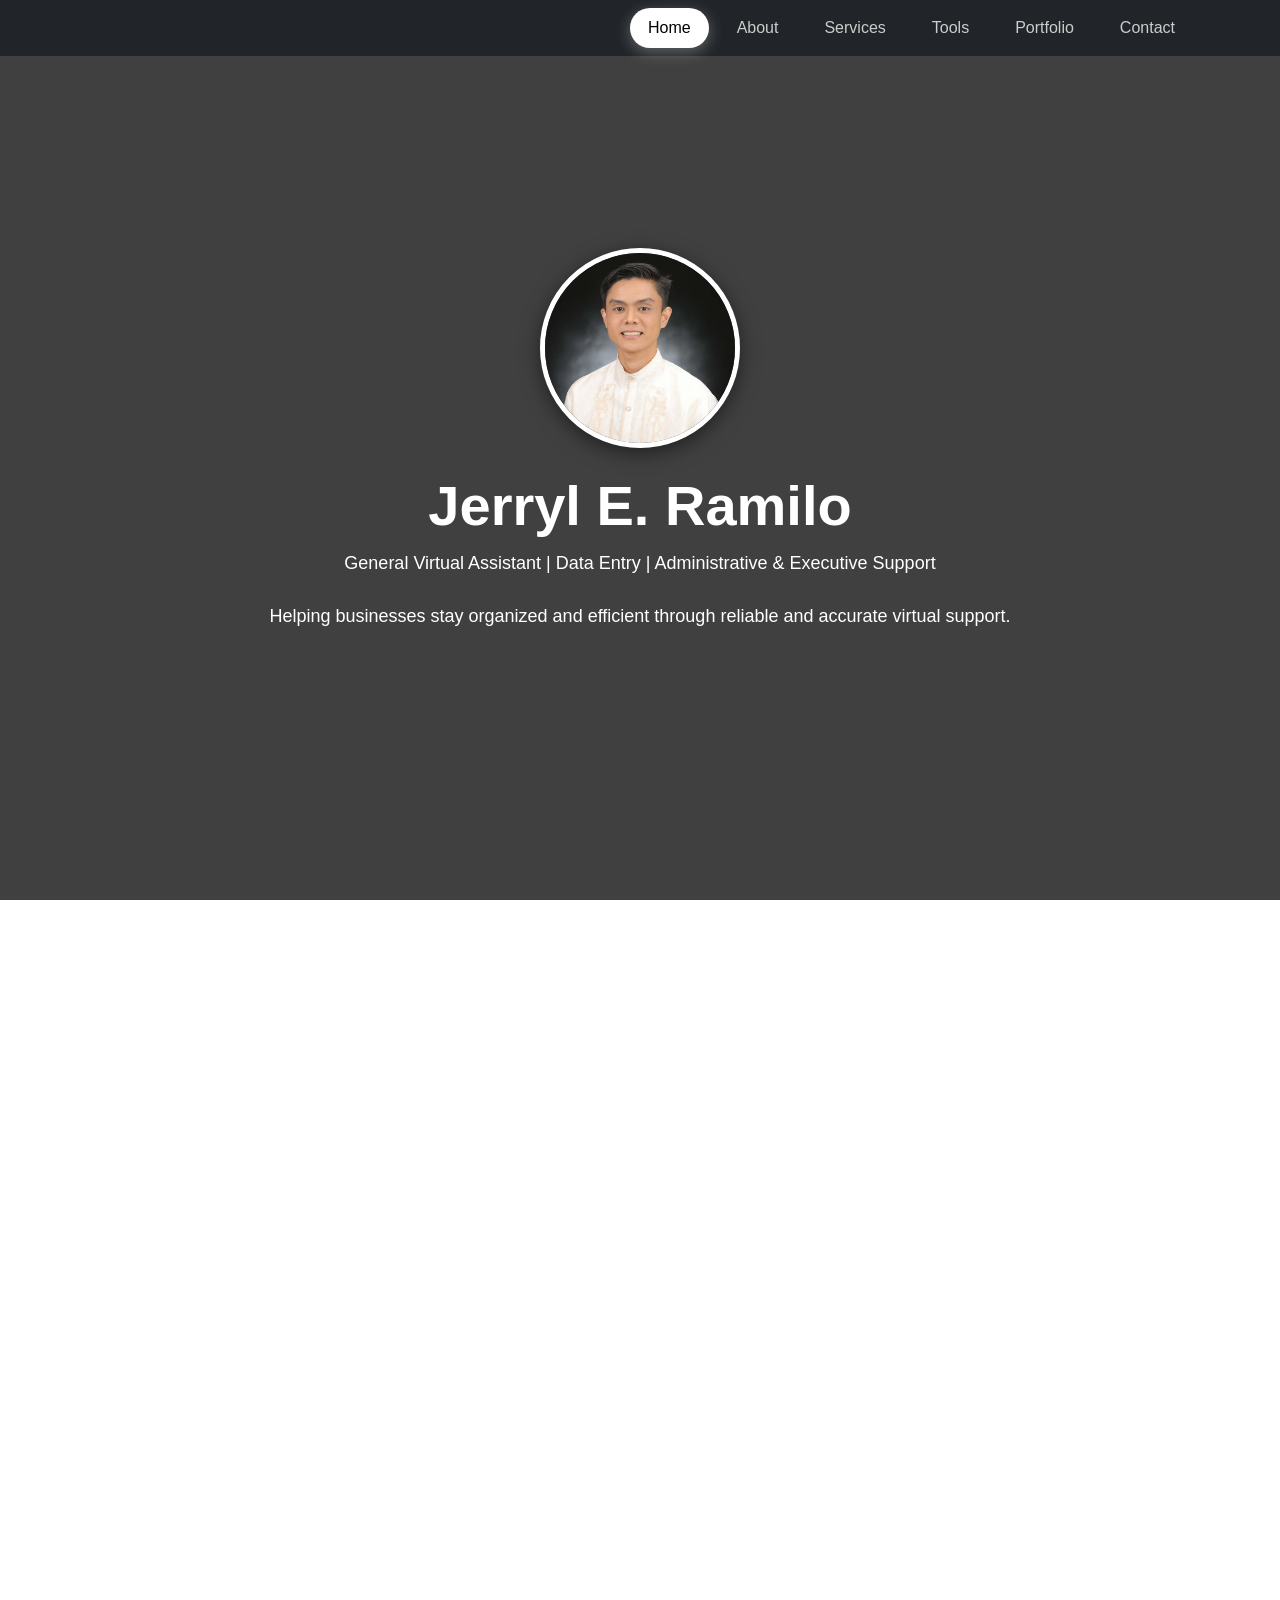
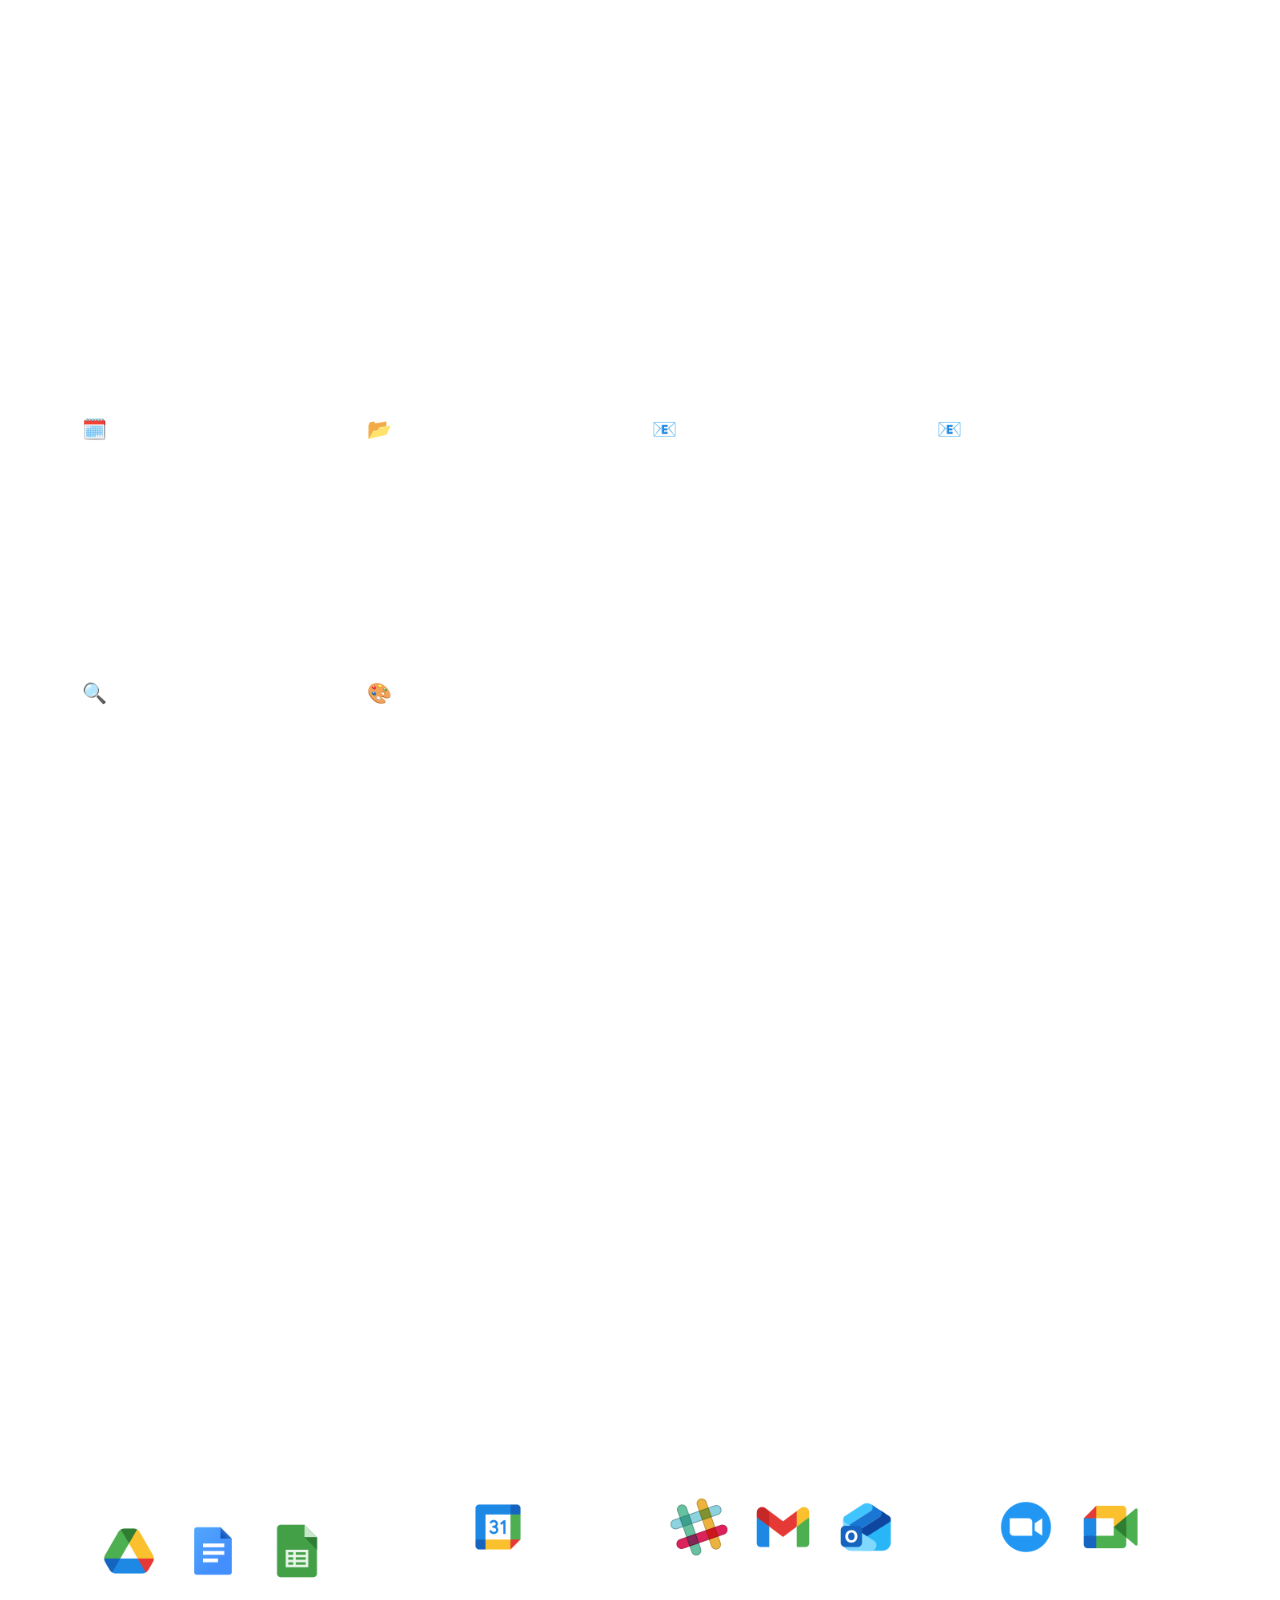
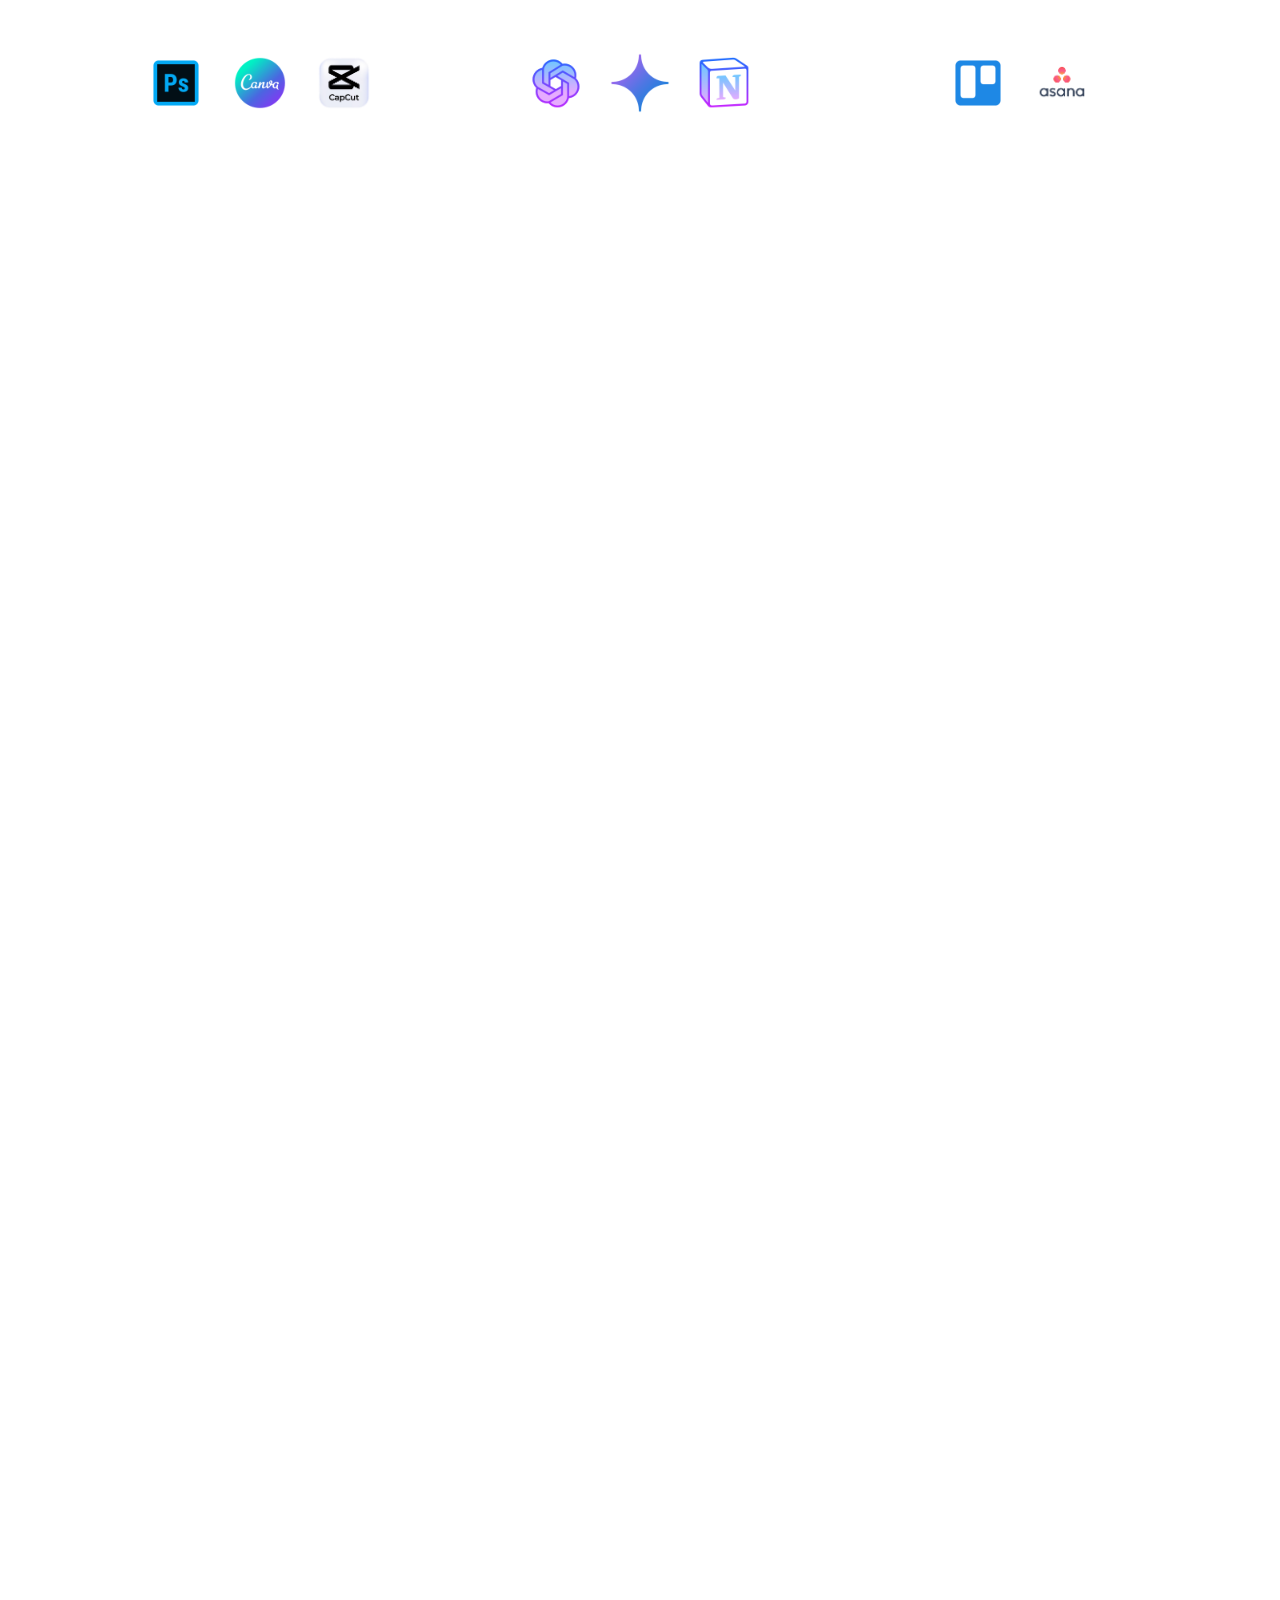
==== index.html @ dee77319 "Update index.html" ====
<!DOCTYPE html>
<html lang="en">
<head>
<meta charset="UTF-8">
<meta name="viewport" content="width=device-width, initial-scale=1.0">
<!-- Filename: index.html -->
<title>VAPortfolio</title>

<link href="https://cdn.jsdelivr.net/npm/bootstrap@5.3.2/dist/css/bootstrap.min.css" rel="stylesheet">
<link href="https://cdn.jsdelivr.net/npm/bootstrap-icons@1.11.1/font/bootstrap-icons.css" rel="stylesheet">
<link rel="icon" type="image/png" sizes="41x41" href="media/imagelogo1.png">
<link rel="icon" type="image/png" sizes="21x21" href="media/imagelogo1.png">
<link rel="stylesheet" href="stylesheet/css/style.css">

<style>

</style>
</head>

<body>

<!-- NAVBAR -->
<nav class="navbar navbar-expand-lg navbar-dark bg-dark fixed-top">
  <div class="container">
    <button class="navbar-toggler" type="button" data-bs-toggle="collapse" data-bs-target="#navbarNav">
      <span class="navbar-toggler-icon"></span>
    </button>

    <div class="collapse navbar-collapse" id="navbarNav">
<ul class="navbar-nav ms-auto">
<li class="nav-item"><a class="nav-link nav-link-custom" href="#home">Home</a></li>
<li class="nav-item"><a class="nav-link nav-link-custom" href="#about">About</a></li>
<li class="nav-item"><a class="nav-link nav-link-custom" href="#services">Services</a></li>
<li class="nav-item"><a class="nav-link nav-link-custom" href="#tools">Tools</a></li>
<li class="nav-item"><a class="nav-link nav-link-custom" href="#portfolio">Portfolio</a></li>
<li class="nav-item"><a class="nav-link nav-link-custom" href="#contact">Contact</a></li>
</ul>
    </div>
  </div>
</nav>

<!-- HOME -->
<section id="home" class="parallax home">
<div class="container">
<img src="media/profileimage.jpg" class="profile-img mb-4 reveal">
<h1 class="display-4 fw-bold reveal">Jerryl E. Ramilo</h1>
<p class="lead reveal"><strong>General Virtual Assistant | Data Entry | Administrative & Executive Support</strong></p>
<p class="mt-3 reveal">Helping businesses stay organized and efficient through reliable and accurate virtual support.</p>
</div>
</section>

<!-- ABOUT -->
<section id="about" class="parallax about">
<div class="container">
<h2 class="mb-5 reveal"><strong>About Me</strong></h2>
<p class="reveal">I am a detail-oriented and reliable Virtual Assistant with a strong background in data management and administrative support. As a BSIT graduate, I bring structured thinking, technical proficiency, and accuracy into every task I handle.</p>
<p class="reveal">I specialize in data entry, online research, email handling, spreadsheet organization, and document management. My goal is to help businesses stay organized, efficient, and focused on growth by providing dependable virtual support.</p>
<p class="reveal">I value clear communication, accuracy, and consistency — ensuring tasks are completed correctly and on time.</p>
</div>
</section>

<!-- SERVICES -->
<section id="services" class="parallax services">
<div class="container">
<h2 class="mb-5 reveal"><strong>Services</strong></h2>

<div class="row text-start">
<div class="col-md-3 mb-4 reveal-left">
<h5>&#128467;&#65039; Calendar Management</h5>
<ul>
<li>Meeting scheduling and coordination</li>
<li>Conflict checking and time optimization</li>
<li>Sending calendar invites and reminders</li>
<li>Appointment tracking and follow-ups</li>
</ul>
</div>

<div class="col-md-3 mb-4 reveal-right">
<h5>&#128194; Admin Support</h5>
<ul>
<li>File organization</li>
<li>Calendar management</li>
<li>Document formatting</li>
<li>Task coordination</li>
</ul>
</div>

<div class="col-md-3 mb-4 reveal-left">
<h5>&#128231; Email Management</h5>
<ul>
<li>Accurate data encoding</li>
<li>Spreadsheet organization</li>
<li>Data cleaning & formatting</li>
<li>Database updating</li>
</ul>
</div>

<div class="col-md-3 mb-4 reveal-right">
<h5>&#128231; Email Management</h5>
<ul>
<li>Inbox organization</li>
<li>Email categorization</li>
<li>Response drafting</li>
<li>Follow-up tracking</li>
</ul>
</div>

<div class="col-md-3 mb-4 reveal-left">
<h5>&#128269; Online Research</h5>
<ul>
<li>Lead generation</li>
<li>Company research</li>
<li>Contact info compilation</li>
<li>Market research</li>
</ul>
</div>

<!-- Basic Graphic & Content Support -->
<div class="col-md-3 mb-4 reveal-left">
<h5>&#127912;&#65039; Basic Graphic & Content Support</h5>
<ul>
<li>Simple social media graphic creation</li>
<li>Basic image editing and resizing</li>
<li>Content formatting for posts and presentations</li>
<li>Organizing visual assets and templates</li>
</ul>
</div>

</div>
</div>
</section>

<!-- TOOLS I USE -->
<section id="tools" class="parallax tools">
<div class="container">
<h2 class="mb-5 reveal"><strong>Tools I Use</strong></h2>

<div class="row text-center">

<!-- Productivity -->
<div class="col-md-3 mb-4 reveal">
<h5 class="mb-4">Productivity & File Management</h5>

<div class="d-flex justify-content-center gap-4 flex-wrap tool-icons">

<img src="media/icon/google-drive.png" alt="Google Drive">
<img src="media/icon/google-docs.png" alt="Google Docs">
<img src="media/icon/google-sheets.png" alt="Google Sheets">

</div>
</div>

<!-- Calendar -->
<div class="col-md-3 mb-4 reveal">
<h5 class="mb-4">Calendar & Scheduling</h5>

<div class="d-flex justify-content-center gap-4 flex-wrap tool-icons">

<img src="media/icon/google-calendar.png" alt="Google Calendar">

</div>
</div>

<!-- Communication -->
<div class="col-md-3 mb-4 reveal">
<h5 class="mb-4">Communication & Email</h5>

<div class="d-flex justify-content-center gap-4 flex-wrap tool-icons">

<img src="media/icon/slack.png" alt="Slack">
<img src="media/icon/gmail.png" alt="Gmail">
<img src="media/icon/microsoft-outlook.png" alt="Microsoft Outlook">

</div>
</div>

<!-- Meetings -->
<div class="col-md-3 mb-4 reveal">
<h5 class="mb-4">Meetings & Collaboration</h5>

<div class="d-flex justify-content-center gap-4 flex-wrap tool-icons">

<img src="media/icon/zoom.png" alt="Zoom">
<img src="media/icon/google-meet.png" alt="Google Meet">

</div>
</div>

<!-- Design -->
<div class="col-md-4 mb-4 reveal">
<h5 class="mb-4">Design & Content</h5>

<div class="d-flex justify-content-center gap-4 flex-wrap tool-icons">

<img src="media/icon/photoshop.png" alt="Photoshop">
<img src="media/icon/canva.png" alt="Canva">
<img src="media/icon/capcut.png" alt="CapCut">

</div>
</div>

<!-- AI & Workspace -->
<div class="col-md-4 mb-4 reveal">
<h5 class="mb-4">AI & Workspace Tools</h5>

<div class="d-flex justify-content-center gap-4 flex-wrap tool-icons">

<img src="media/icon/chatgpt.png" alt="ChatGPT">
<img src="media/icon/gemini.png" alt="Google Gemini">
<img src="media/icon/notion.png" alt="Notion">

</div>
</div>

<!-- Project Management -->
<div class="col-md-4 mb-4 reveal">
<h5 class="mb-4">Project Management</h5>

<div class="d-flex justify-content-center gap-4 flex-wrap tool-icons">

<img src="media/icon/trello.png" alt="Trello">
<img src="media/icon/asana.png" alt="Asana">

</div>
</div>

</div>
</div>
</section>

<!-- PORTFOLIO -->
<section id="portfolio" class="parallax portfolio">
<div class="container">
<h2 class="mb-5 reveal"><strong>Work Samples</strong></h2>
<div class="row text-start">
<!-- Calendar Management -->
<div class="col-md-4 mb-4 reveal">
  <div class="card bg-dark text-white h-100 shadow">
    <img src="media/calendar-preview1.jpg" class="card-img-top" alt="Calendar Management Preview">
    <div class="card-body">
      <h5 class="card-title">Calendar Management</h5>
      <p class="card-text">
        📌Organized executive calendar scheduling, meeting coordination, and reminder tracking system.
      </p>
      <!-- Calendar Management Modal Button -->
      <button class="btn btn-light btn-sm me-2"
          onclick="loadModalContent('calendarModal', 'calendar-management-modal.html')"
          data-bs-toggle="modal"
          data-bs-target="#calendarModal">
          View Case Project
      </button>
      <a href="https://drive.google.com/drive/folders/1F_HFgBHrQd8PGcSn6zjEpxymA58NAqMz?usp=drive_link" target="_blank" class="btn btn-outline-light btn-sm">
        View Full File
      </a>
    </div>
  </div>
</div>

<!-- Data Entry & Spreadsheet Automation -->
<div class="col-md-4 mb-4 reveal">
  <div class="card bg-dark text-white h-100 shadow">
    <img src="media/data-entry-preview1.jpg" class="card-img-top" alt="Data Entry Preview">
    <div class="card-body">
      <h5 class="card-title">Data Entry & Spreadsheet Automation</h5>
      <p class="card-text">
        📌High-accuracy data encoding with automated formulas, reports, and spreadsheet optimization.
      </p>
      <!-- Data Entry Modal -->
      <button class="btn btn-light btn-sm me-2" onclick="loadModalContent('dataEntryModal', 'data-entry-modal.html')"
            data-bs-toggle="modal" 
            data-bs-target="#dataEntryModal">
            View Case Project
      </button>
      <a href="https://drive.google.com/drive/folders/1sSd8o2M7QebPA0BhhdN6pd9A-r7mRE6d?usp=drive_link" target="_blank" class="btn btn-outline-light btn-sm">
        View Full File
      </a>
    </div>
  </div>
</div>

<!-- Email Inbox Organization -->
<div class="col-md-4 mb-4 reveal">
  <div class="card bg-dark text-white h-100 shadow">
    <img src="media/email-preview1.jpg" class="card-img-top" alt="Email Organization Preview">
    <div class="card-body">
      <h5 class="card-title">Email Inbox Organization</h5>
      <p class="card-text">
        📌Implemented Inbox Zero strategy using labels, filters, and automation rules.
      </p>
      <!-- EMAIL MANAGEMENT BUTTON -->
      <button class="btn btn-light btn-sm me-2"
          onclick="loadModalContent('emailManagementModal', 'email-management-modal.html')"
          data-bs-toggle="modal"
          data-bs-target="#emailManagementModal">
          View Case Project
      </button>
      <a href="https://drive.google.com/drive/folders/1GZowKaGgxsrYQG5X0-O_eE0sUjR-qHFL?usp=drive_link" target="_blank" class="btn btn-outline-light btn-sm">
        View Full File
      </a>
    </div>
  </div>
</div>

<!-- File Structuring & Naming -->
<div class="col-md-4 mb-4 reveal">
  <div class="card bg-dark text-white h-100 shadow">
    <img src="media/file-structure-preview1.jpg" class="card-img-top" alt="File Structuring Preview">
    <div class="card-body">
      <h5 class="card-title">File Structuring & Naming</h5>
      <p class="card-text">
        📌Designed standardized folder hierarchy and professional file naming conventions.
      </p>
      <!-- File Management Modal -->
      <button class="btn btn-light btn-sm me-2" onclick="loadModalContent('fileManagementModal', 'file-document-management-modal.html')"
            data-bs-toggle="modal" 
            data-bs-target="#fileManagementModal">
            View Case Project
      </button>
      <a href="https://drive.google.com/drive/folders/1zAGz0X3CvXUlDnx7cakOMRy44LSLmOdz?usp=drive_link" target="_blank" class="btn btn-outline-light btn-sm">
        View Full File
      </a>
    </div>
  </div>
</div>

<!-- Online Research & Data Collection -->
<div class="col-md-4 mb-4 reveal">
  <div class="card bg-dark text-white h-100 shadow">
    <img src="media/research-preview1.jpg" class="card-img-top" alt="Research Preview">
    <div class="card-body">
      <h5 class="card-title">Online Research & Data Collection</h5>
      <p class="card-text">
        📌Conducted structured market research and compiled organized data reports.
      </p>
      <!-- Online Research & Data Collection Modal -->
      <button class="btn btn-light btn-sm me-2"
              onclick="loadModalContent('onlineResearchModal', 'online-research-modal.html')"
              data-bs-toggle="modal"
              data-bs-target="#onlineResearchModal">
              View Case Project
      </button>
      <a href="https://drive.google.com/drive/folders/1t-Cc4O1l9Vlb3kPVwvLF55Owq5VsilJG?usp=drive_link" target="_blank" class="btn btn-outline-light btn-sm">
        View Full File
      </a>
    </div>
  </div>
</div>

<!-- Basic Graphic & Content Support Card -->
<div class="col-md-4 mb-4 reveal">
  <div class="card bg-dark text-white h-100 shadow">
    <img src="media/content-support-preview1.jpg" class="card-img-top" alt="Graphic Content Support Preview">
    <div class="card-body">
      <h5 class="card-title">Basic Graphic & Content Support</h5>
      <p class="card-text">
        📌Creation of simple visual materials and formatted content for social media, presentations, and online publishing.
      </p>
      <!-- Graphic Content Modal Button -->
      <button class="btn btn-light btn-sm me-2"
          onclick="loadModalContent('graphicContentModal', 'graphic-content-modal.html')"
          data-bs-toggle="modal"
          data-bs-target="#graphicContentModal">
          View Case Project
      </button>
      <a href="https://drive.google.com/drive/folders/1i4KEQgZjna1XS9UhimsAyQoYifOnSlRJ?usp=drive_link" target="_blank" class="btn btn-outline-light btn-sm">
        View Full File
      </a>
    </div>
  </div>
</div>

</div>
</div>
</section>

<!-- CONTACT -->
<section id="contact" class="parallax contact">
<div class="container text-center">
<h2 class="mb-5 reveal"><strong>Connect With Me</strong></h2>
<div class="d-flex justify-content-center gap-4 flex-wrap social-icons reveal">

<a href="https://mail.google.com/mail/?view=cm&to=ramilo.jerryl.official11@gmail.com" target="_blank">
<i class="bi bi-envelope-fill" style="color: #D44638;"></i>
</a>

<a href="https://facebook.com/jerryl.ramilo11" target="_blank">
<i class="bi bi-facebook"></i>
</a>

<a href="https://www.instagram.com/dongskie_dong11/" target="_blank">
<i class="bi bi-instagram"></i>
</a>

<a href="https://www.linkedin.com/in/jerryl-ramilo-354395302" target="_blank">
<i class="bi bi-linkedin"></i>
</a>

<a href="viber://chat?number=%2B639942541053" target="_blank">
<i class="bi bi-phone-fill"></i>
</a>

<a href="https://wa.me/639942541053" target="_blank">
<i class="bi bi-whatsapp"></i>
</a>

</div>
</div>
</section>

<!-- CALENDAR MANAGEMENT MODAL -->
<div class="modal fade" id="calendarModal" tabindex="-1"
     data-bs-backdrop="static" data-bs-keyboard="false">
  <div class="modal-dialog modal-xl modal-dialog-centered modal-dialog-scrollable">
    <div class="modal-content bg-dark text-white">
      <div class="modal-header border-secondary">
        <h4 class="modal-title">Calendar Management & Scheduling System</h4>
        <button type="button"
                class="btn-close btn-close-white"
                data-bs-dismiss="modal">
        </button>
      </div>
      <div class="modal-body">
        Loading content...
      </div>
    </div>
  </div>
</div>

<!-- DATA ENTRY MODAL -->
<div class="modal fade" id="dataEntryModal" tabindex="-1" 
     data-bs-backdrop="static" data-bs-keyboard="false">
  <div class="modal-dialog modal-xl modal-dialog-centered modal-dialog-scrollable">
    <div class="modal-content bg-dark text-white">
      <div class="modal-header border-secondary">
        <h4 class="modal-title">UPS Charging Logsheet & Monitoring Project</h4>
        <button type="button" class="btn-close btn-close-white" data-bs-dismiss="modal"></button>
      </div>
      <div class="modal-body" id="dataEntryContent">
        Loading content...
      </div>
    </div>
  </div>
</div>

<!-- EMAIL MANAGEMENT MODAL -->
<div class="modal fade" id="emailManagementModal" tabindex="-1"
     data-bs-backdrop="static" data-bs-keyboard="false">
  <div class="modal-dialog modal-xl modal-dialog-centered modal-dialog-scrollable">
    <div class="modal-content bg-dark text-white">
      <div class="modal-header border-secondary">
        <h4 class="modal-title">Email Management & Tracking System</h4>
        <button type="button"
                class="btn-close btn-close-white"
                data-bs-dismiss="modal"></button>
      </div>
      <div class="modal-body" id="emailManagementContent">
        Loading content...
      </div>
    </div>
  </div>
</div>

<!-- FILE MANAGEMENT MODAL -->
<div class="modal fade" id="fileManagementModal" tabindex="-1" 
     data-bs-backdrop="static" data-bs-keyboard="false">
  <div class="modal-dialog modal-xl modal-dialog-centered modal-dialog-scrollable">
    <div class="modal-content bg-dark text-white">
      <div class="modal-header border-secondary">
        <h4 class="modal-title">File & Document Management System</h4>
        <button type="button" class="btn-close btn-close-white" data-bs-dismiss="modal"></button>
      </div>
      <div class="modal-body" id="fileManagementContent">
        Loading content...
      </div>
    </div>
  </div>
</div>

<!-- ONLINE RESEARCH MODAL -->
<div class="modal fade" id="onlineResearchModal" tabindex="-1"
     data-bs-backdrop="static" data-bs-keyboard="false">
  <div class="modal-dialog modal-xl modal-dialog-centered modal-dialog-scrollable">
    <div class="modal-content bg-dark text-white">
      <div class="modal-header border-secondary">
        <h4 class="modal-title">Online Research & Lead Generation Project</h4>
        <button type="button" class="btn-close btn-close-white" data-bs-dismiss="modal"></button>
      </div>
      <div class="modal-body" id="onlineResearchContent">
        Loading content...
      </div>
    </div>
  </div>
</div>

<!-- GRAPHIC CONTENT MODAL -->
<div class="modal fade" id="graphicContentModal" tabindex="-1"
     data-bs-backdrop="static" data-bs-keyboard="false">
  <div class="modal-dialog modal-xl modal-dialog-centered modal-dialog-scrollable">
    <div class="modal-content bg-dark text-white">
      <div class="modal-header border-secondary">
        <h4 class="modal-title">Basic Graphic & Content Support</h4>
        <button type="button"
                class="btn-close btn-close-white"
                data-bs-dismiss="modal"></button>
      </div>
      <div class="modal-body" id="graphicContentContent">
        Loading content...
      </div>
    </div>
  </div>
</div>

<script src="https://cdn.jsdelivr.net/npm/bootstrap@5.3.2/dist/js/bootstrap.bundle.min.js"></script>
<script src="stylesheet/js/script.js"></script>
</body>
</html>
---- stylesheet/css/style.css ----
* {
    margin: 0;
    padding: 0;
    box-sizing: border-box;
    font-family: Arial, Helvetica, sans-serif;
}

/* Blur effect when modal is shown */
.modal-backdrop-blur {
    position: fixed;
    top: 0;
    left: 0;
    width: 100%;
    height: 100%;
    backdrop-filter: blur(4px);
    background-color: rgba(0, 0, 0, 0.5); /* semi-transparent dark overlay */
   
    z-index: 1040; /* behind modal (Bootstrap modal is 1050+) */
}

/* Blur the content behind the modal */
.modal-open-blur .parallax,
.modal-open-blur .container {
    filter: blur(4px);
    transition: filter 0.3s ease;
}

body {
    scroll-behavior: smooth;
}

/* Form fix */
form {
    text-align: left;
}

.social-icons i{
display: inline-block;
}

.bi-instagram{
color:#E4405F !important;
}

/* ===== NAV ACTIVE INDICATOR ===== */

.navbar {
    transition: all 0.3s ease;
}

.nav-link-custom {
    position: relative;
    padding: 8px 18px !important;
    margin: 0 5px;
    border-radius: 50px;
    transition: all 0.4s ease;
}

/* Default state */
.nav-link-custom {
    color: #ccc !important;
}

/* Hover */
.nav-link-custom:hover {
    color: #fff !important;
}

/* Active pill style */
.nav-link-custom.active {
    background: #ffffff;
    color: #000 !important;
    border-radius: 50px;
    box-shadow: 0 4px 15px rgba(255,255,255,0.3);
}

/* ================= PARALLAX ================= */

.parallax p {
    font-size: 18px;
    line-height: 1.8;
    max-width: 850px;
    margin: 0 auto 20px;
}

.parallax {
    min-height: 100vh;
    background-attachment: fixed;
    background-position: center;
    background-repeat: no-repeat;
    background-size: cover;
    display: flex;
    align-items: center;
    justify-content: center;
    text-align: center;
    color: white;
    padding: 100px 20px;
}

@media (max-width: 768px) {
    .parallax {
        background-attachment: scroll;
    }
}

/* ================= SCROLL ANIMATION ================= */

.reveal {
    opacity: 0;
    transform: translateY(60px);
    transition: all 1.1s cubic-bezier(0.16, 1, 0.3, 1);
}

.reveal-left {
    opacity: 0;
    transform: translateX(-60px);
    transition: all 1.1s cubic-bezier(0.16, 1, 0.3, 1);
}

.reveal-right {
    opacity: 0;
    transform: translateX(60px);
    transition: all 1.1s cubic-bezier(0.16, 1, 0.3, 1);
}

.reveal.active,
.reveal-left.active,
.reveal-right.active {
    opacity: 1;
    transform: translate(0,0);
}

/* ================= BACKGROUNDS ================= */

.home {
    background-image: linear-gradient(rgba(0,0,0,0.75), rgba(0,0,0,0.75)),
    url("https://images.unsplash.com/photo-1492724441997-5dc865305da7");
}

.about {
    background-image: linear-gradient(rgba(0,0,0,0.75), rgba(0,0,0,0.75)),
    url("https://images.unsplash.com/photo-1519389950473-47ba0277781c");
}

.services {
    background-image: linear-gradient(rgba(0,0,0,0.75), rgba(0,0,0,0.75)),
    url("https://images.unsplash.com/photo-1504384308090-c894fdcc538d");
}

.portfolio {
    background-image: linear-gradient(rgba(0,0,0,0.75), rgba(0,0,0,0.75)),
    url("https://images.unsplash.com/photo-1498050108023-c5249f4df085");
}

.contact {
    background-image: linear-gradient(rgba(0,0,0,0.75), rgba(0,0,0,0.75)),
    url("https://images.unsplash.com/photo-1521791136064-7986c2920216");
}

.tools {
    background-image: linear-gradient(rgba(0,0,0,0.75), rgba(0,0,0,0.75)),
    url("https://images.unsplash.com/photo-1519389950473-47ba0277781c");
}

/* TOOLS ICONS */
.tool-icons img{
width:60px;
height:60px;
object-fit:contain;
transition:0.3s;
cursor:pointer;
}

.tool-icons img:hover{
transform:scale(1.2);
}

/* ================= PROFILE IMAGE ================= */

.profile-img {
    width: 200px;
    height: 200px;
    object-fit: cover;
    object-position: center 10%;
    border-radius: 50%;
    border: 5px solid white;
    box-shadow: 0 5px 20px rgba(0,0,0,0.5);
}

/* ================= SOCIAL ICONS ================= */

.social-icons a {
    font-size: 48px;
    transition: 0.3s ease;
}

.social-icons a:hover {
    transform: scale(1.2);
}

.bi-facebook { color: #1877F2; }
.bi-twitter { color: #1DA1F2; }
.bi-linkedin { color: #0A66C2; }
.bi-whatsapp { color: #25D366; }
.bi-telegram { color: #0088cc; }

.bi-instagram {
    background: radial-gradient(circle at 30% 107%, 
        #fdf497 0%, #fdf497 5%, 
        #fd5949 45%, #d6249f 60%, 
        #285AEB 90%);
    -webkit-background-clip: text;
    -webkit-text-fill-color: transparent;
}
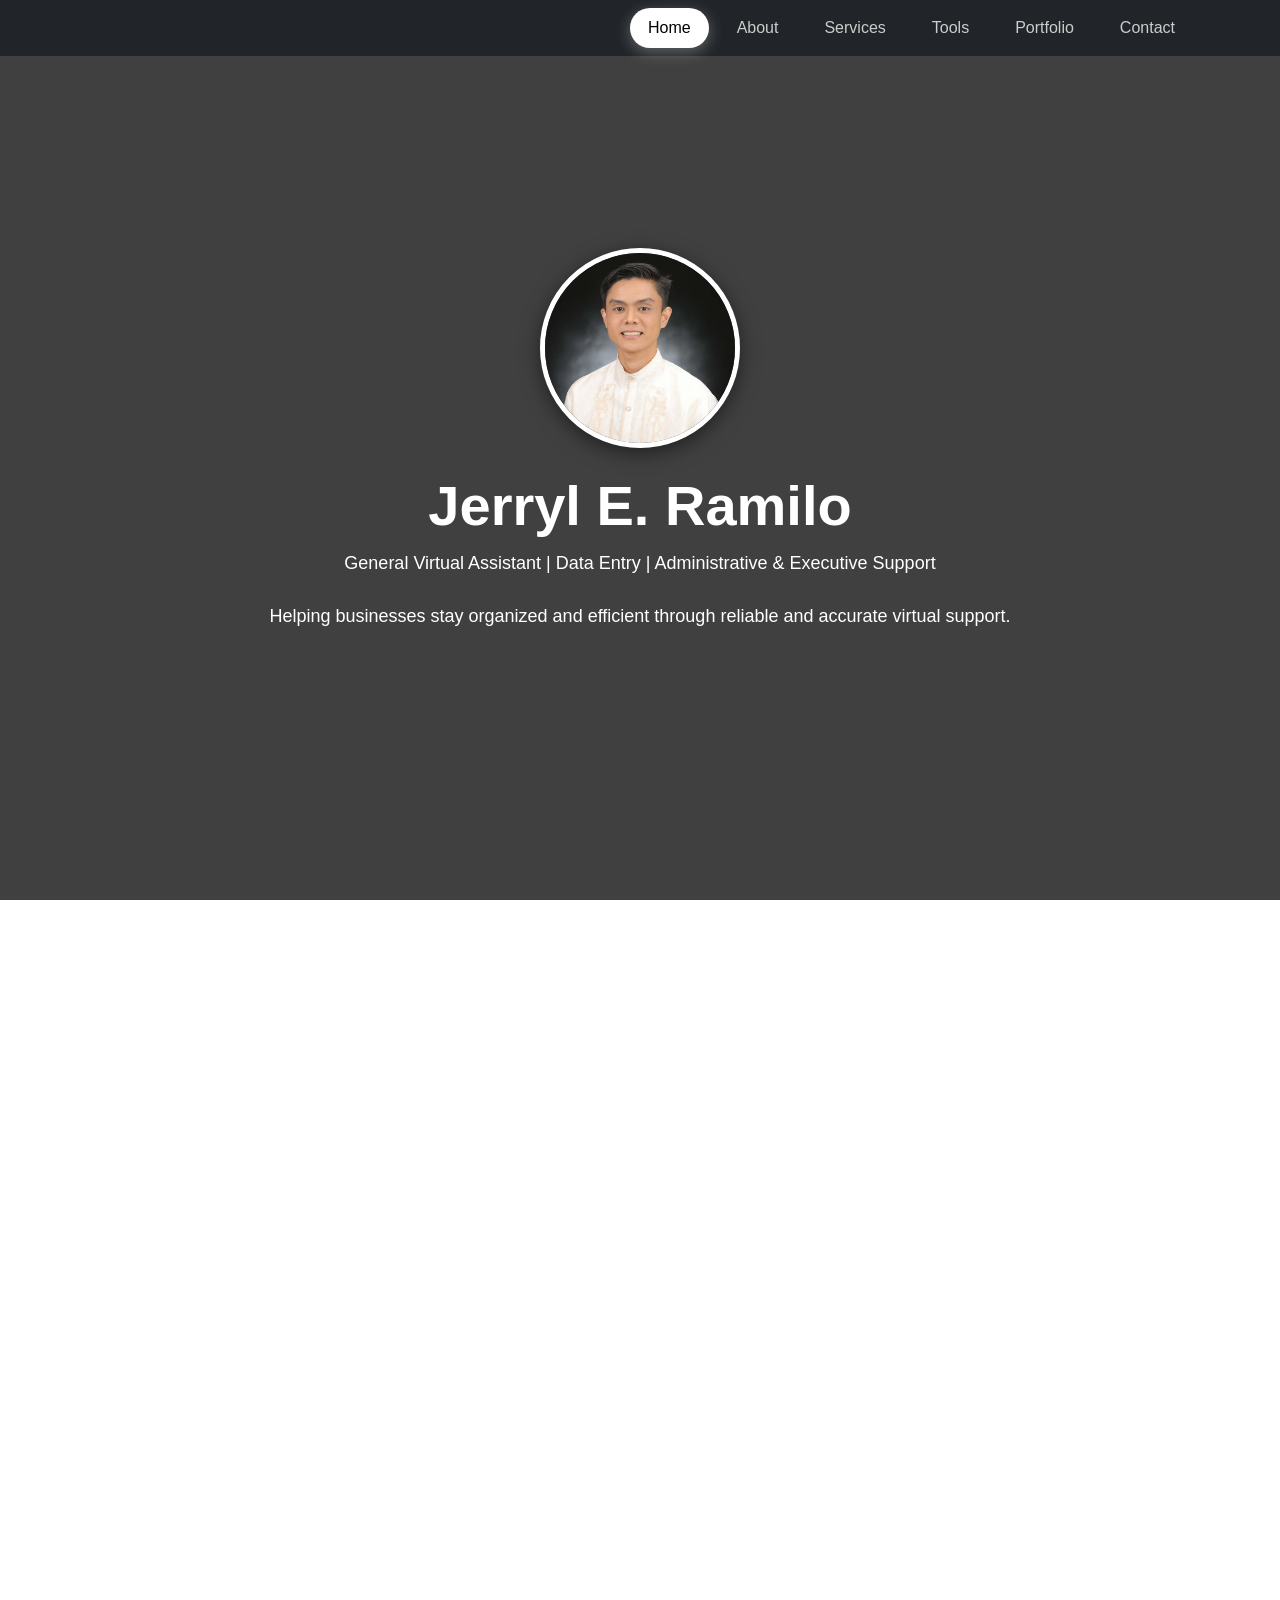
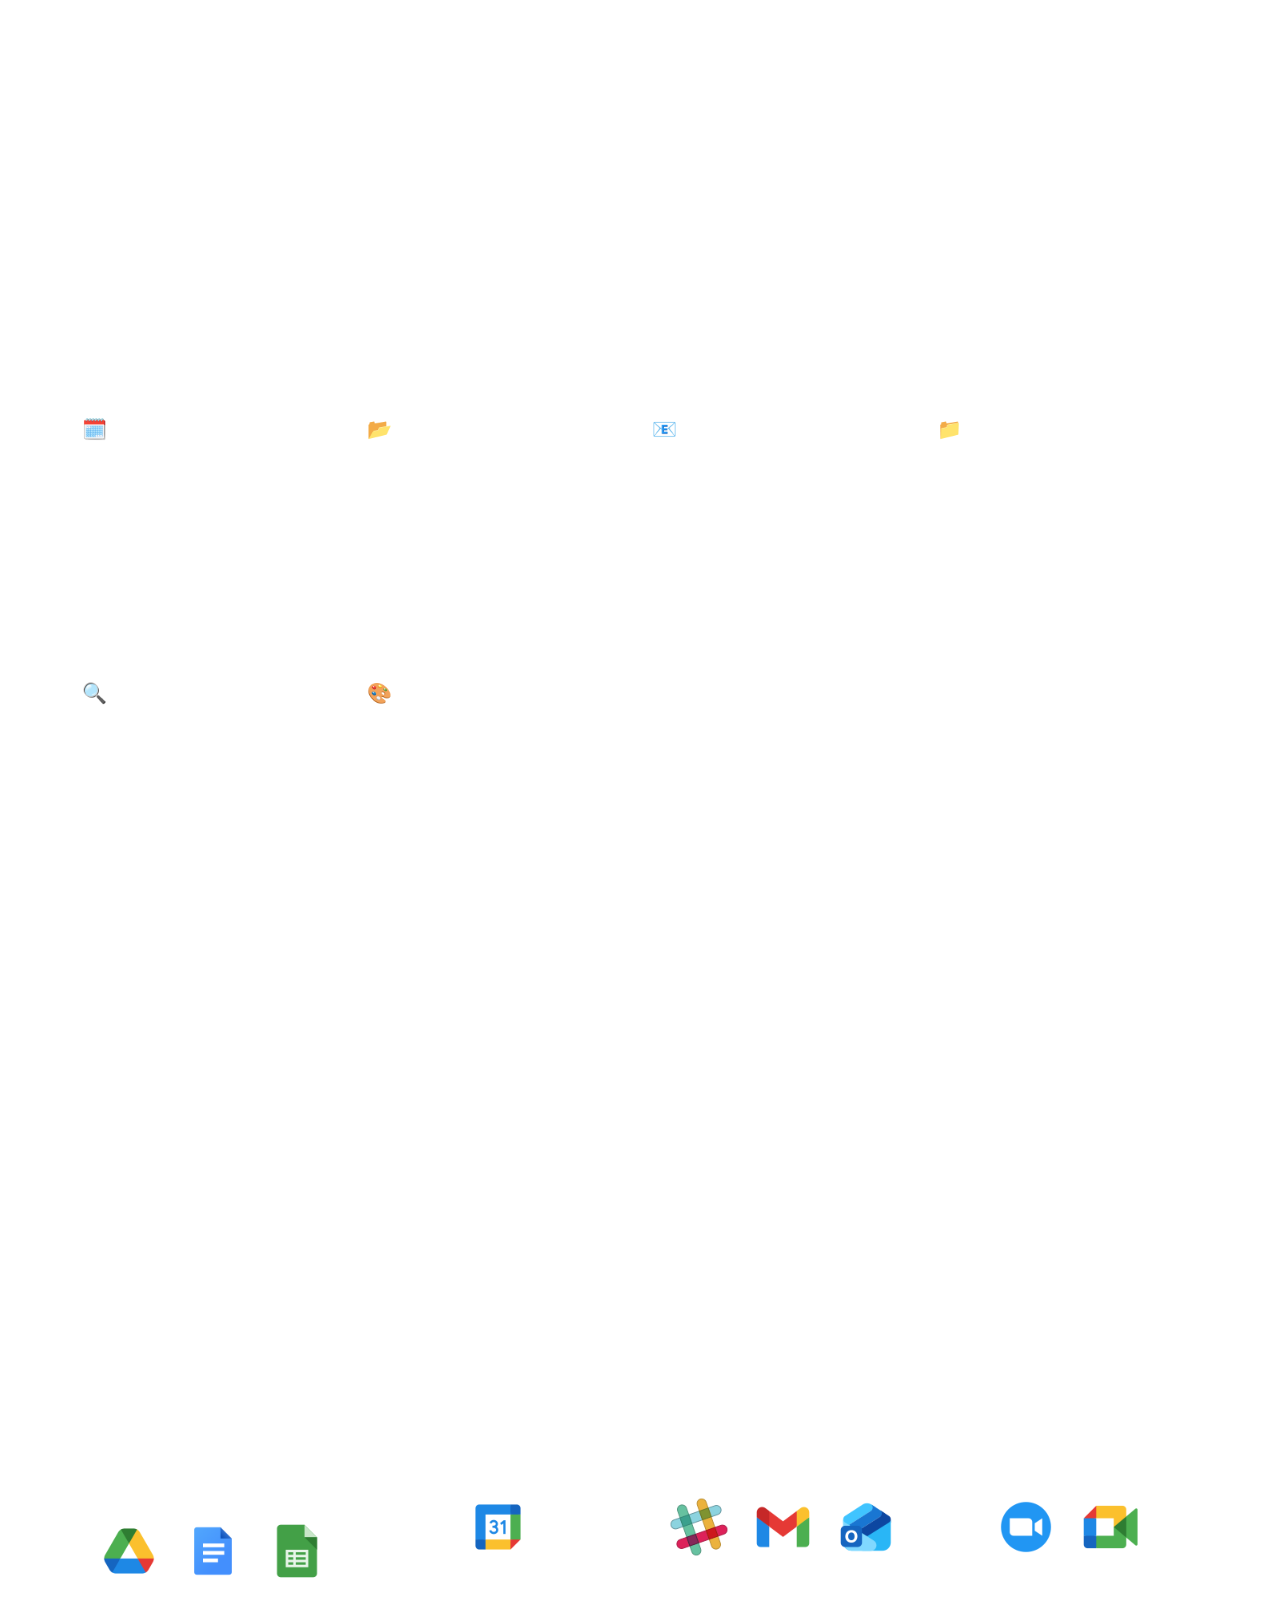
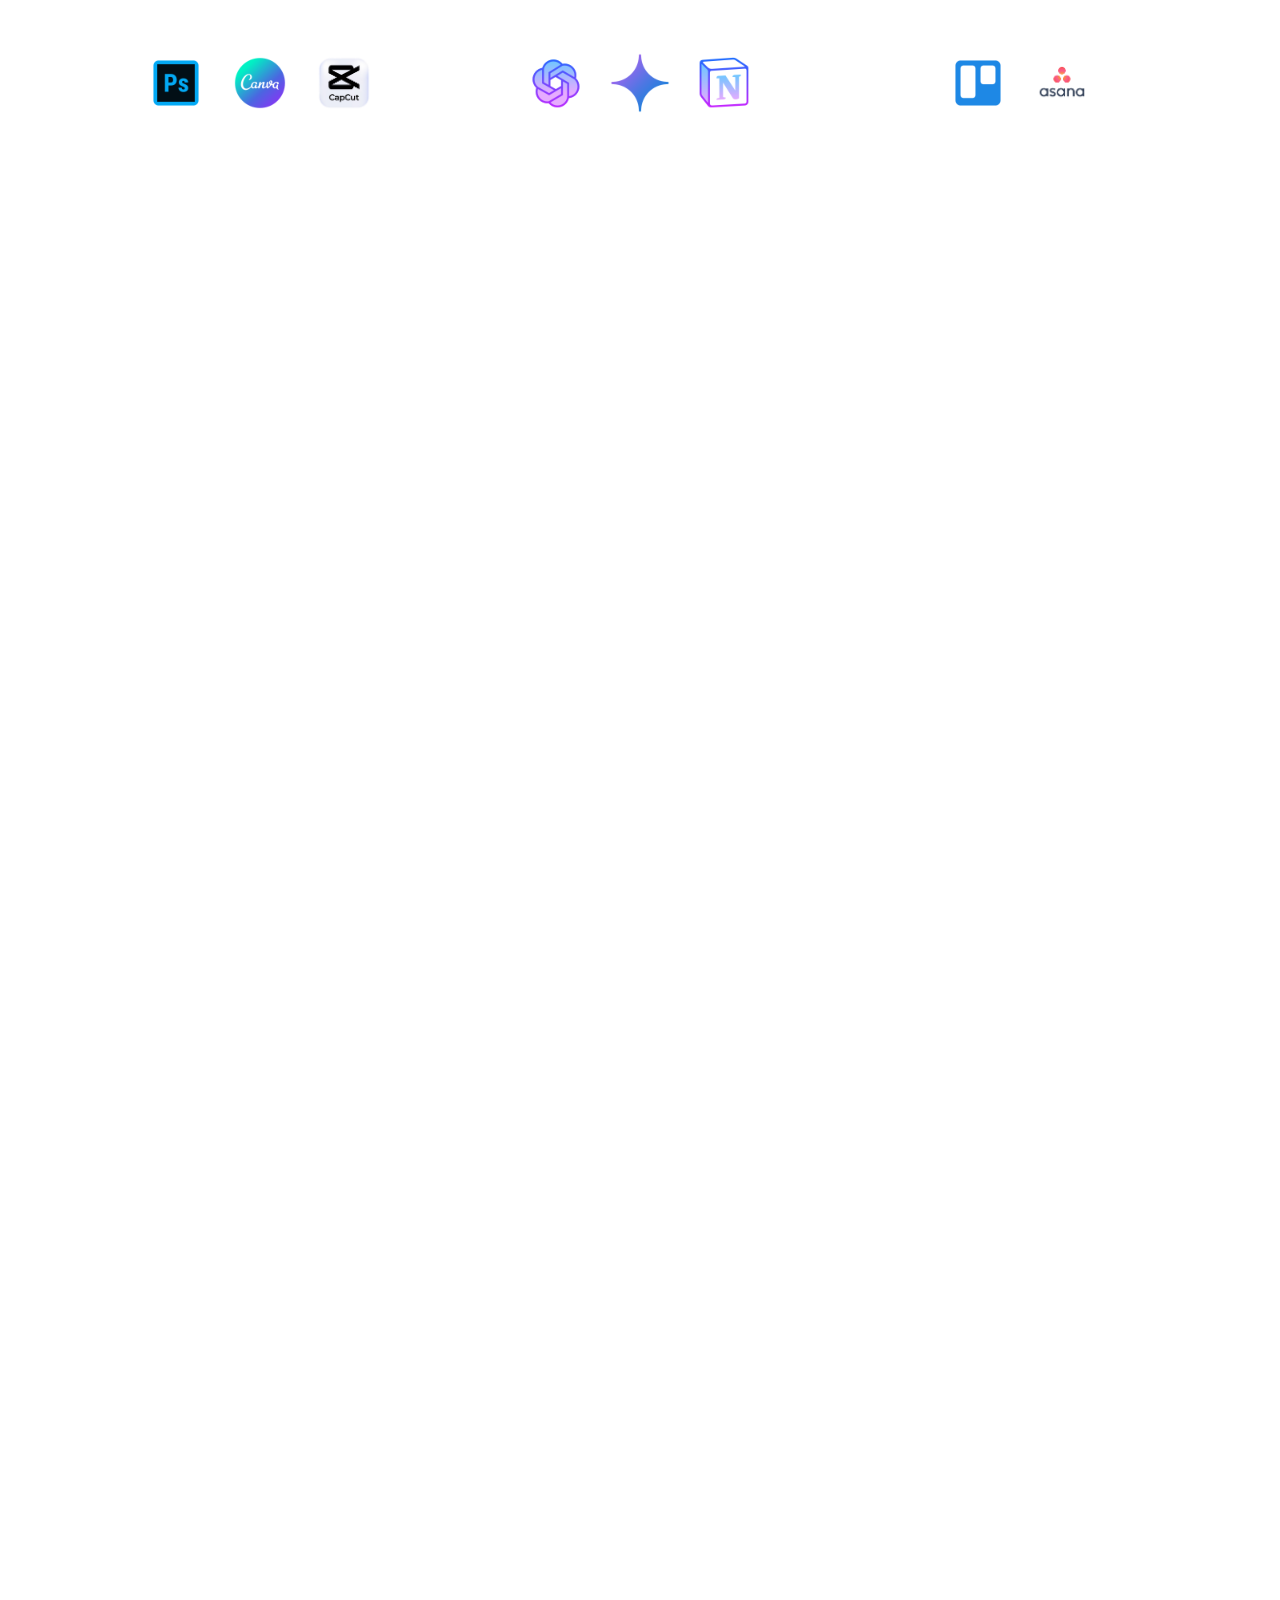
==== commit 8c187370: "Update index.html" ====
--- a/index.html
+++ b/index.html
@@ -96,12 +96,12 @@
 </div>
 
 <div class="col-md-3 mb-4 reveal-right">
-<h5>&#128231; Email Management</h5>
+<h5>&#128193; File Structuring & Naming</h5>
 <ul>
-<li>Inbox organization</li>
-<li>Email categorization</li>
-<li>Response drafting</li>
-<li>Follow-up tracking</li>
+<li>Folder organization</li>
+<li>File naming conventions</li>
+<li>Document categorization</li>
+<li>Quick document retrieval</li>
 </ul>
 </div>
 
@@ -514,3 +514,4 @@
 <script src="stylesheet/js/script.js"></script>
 </body>
 </html>
+
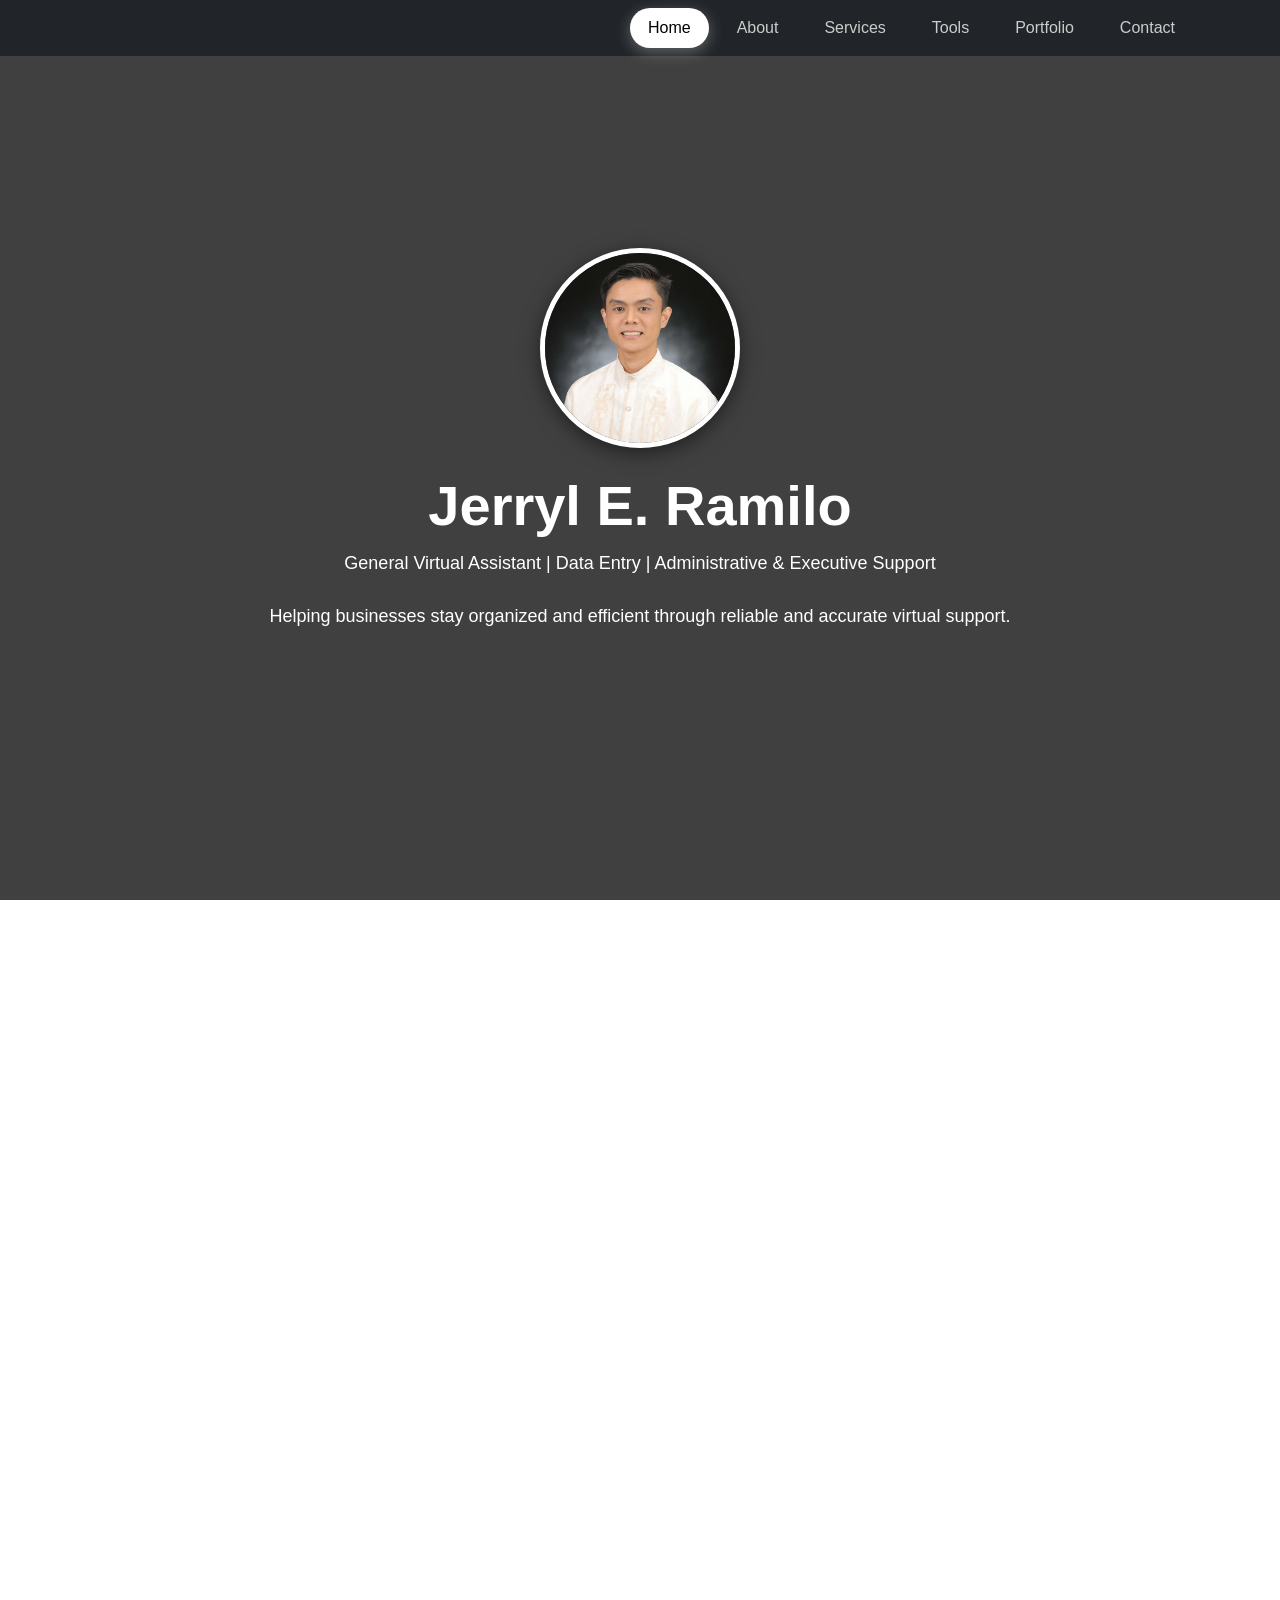
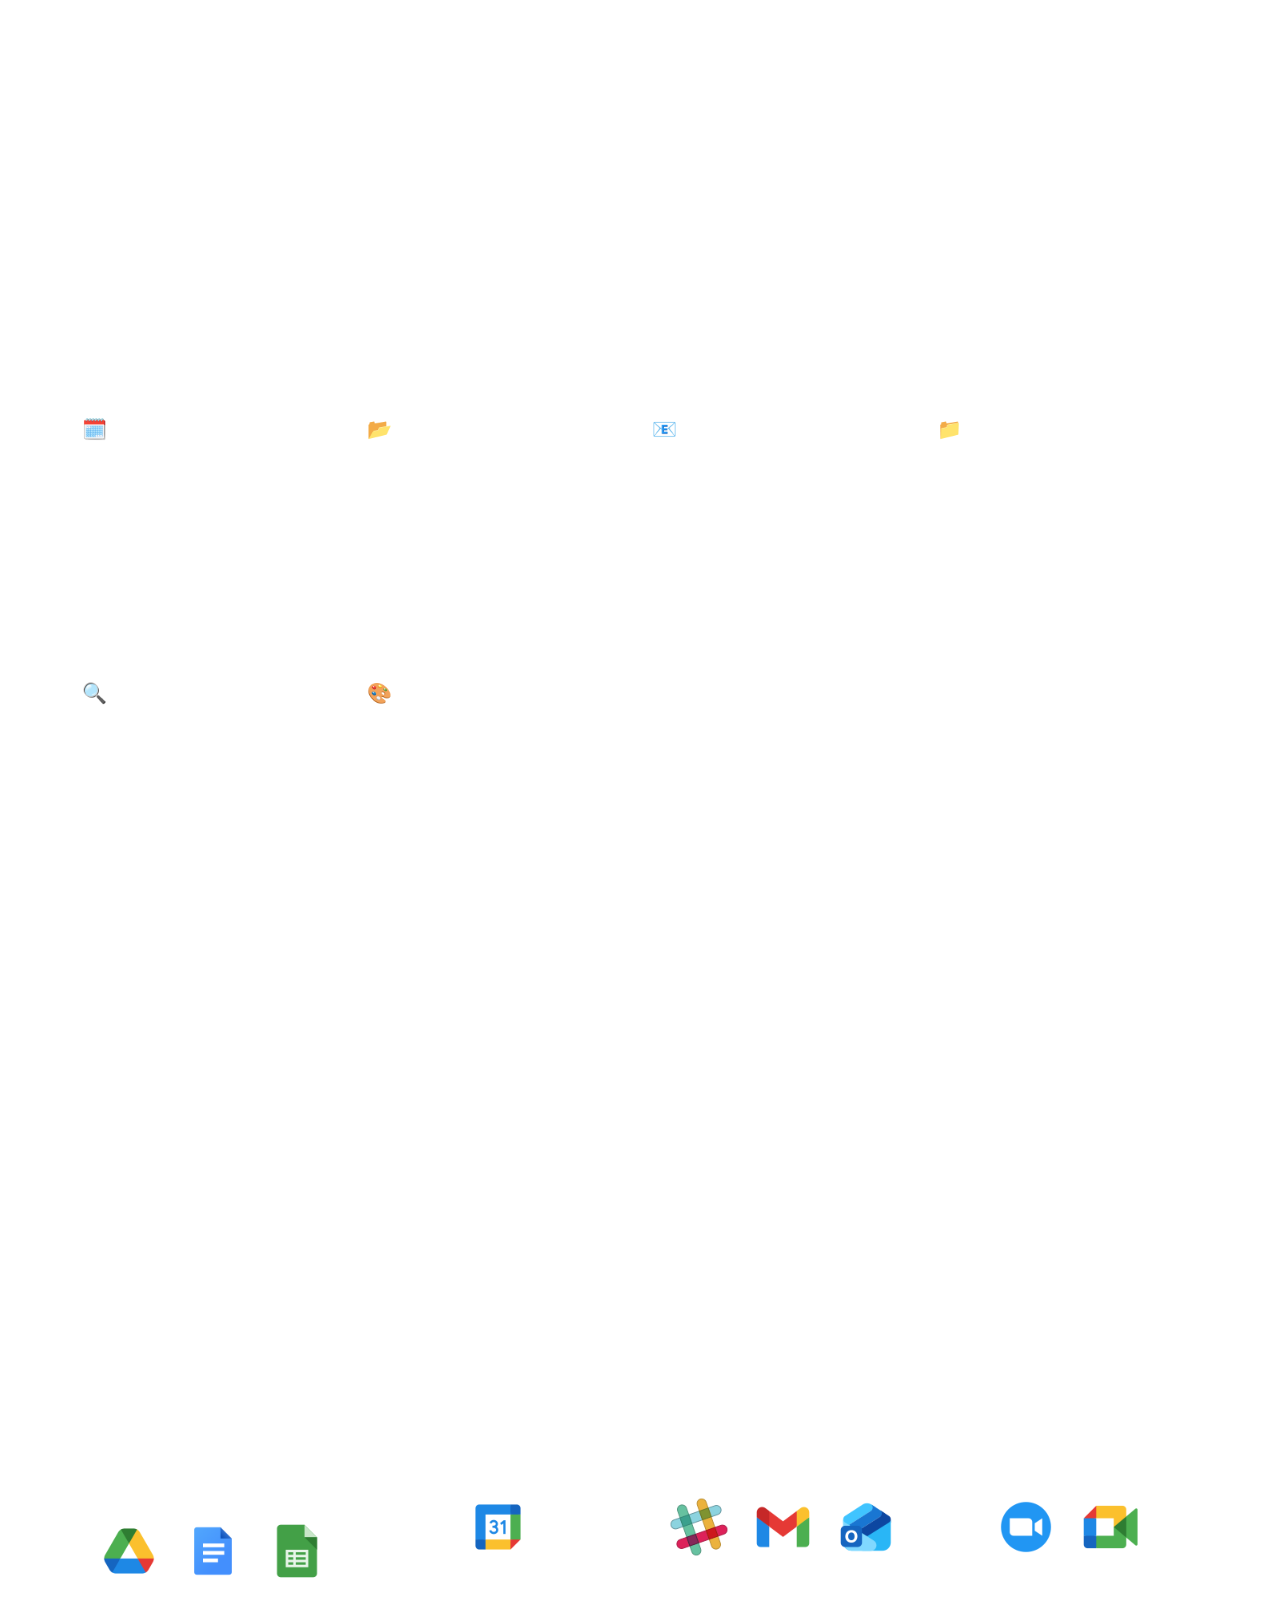
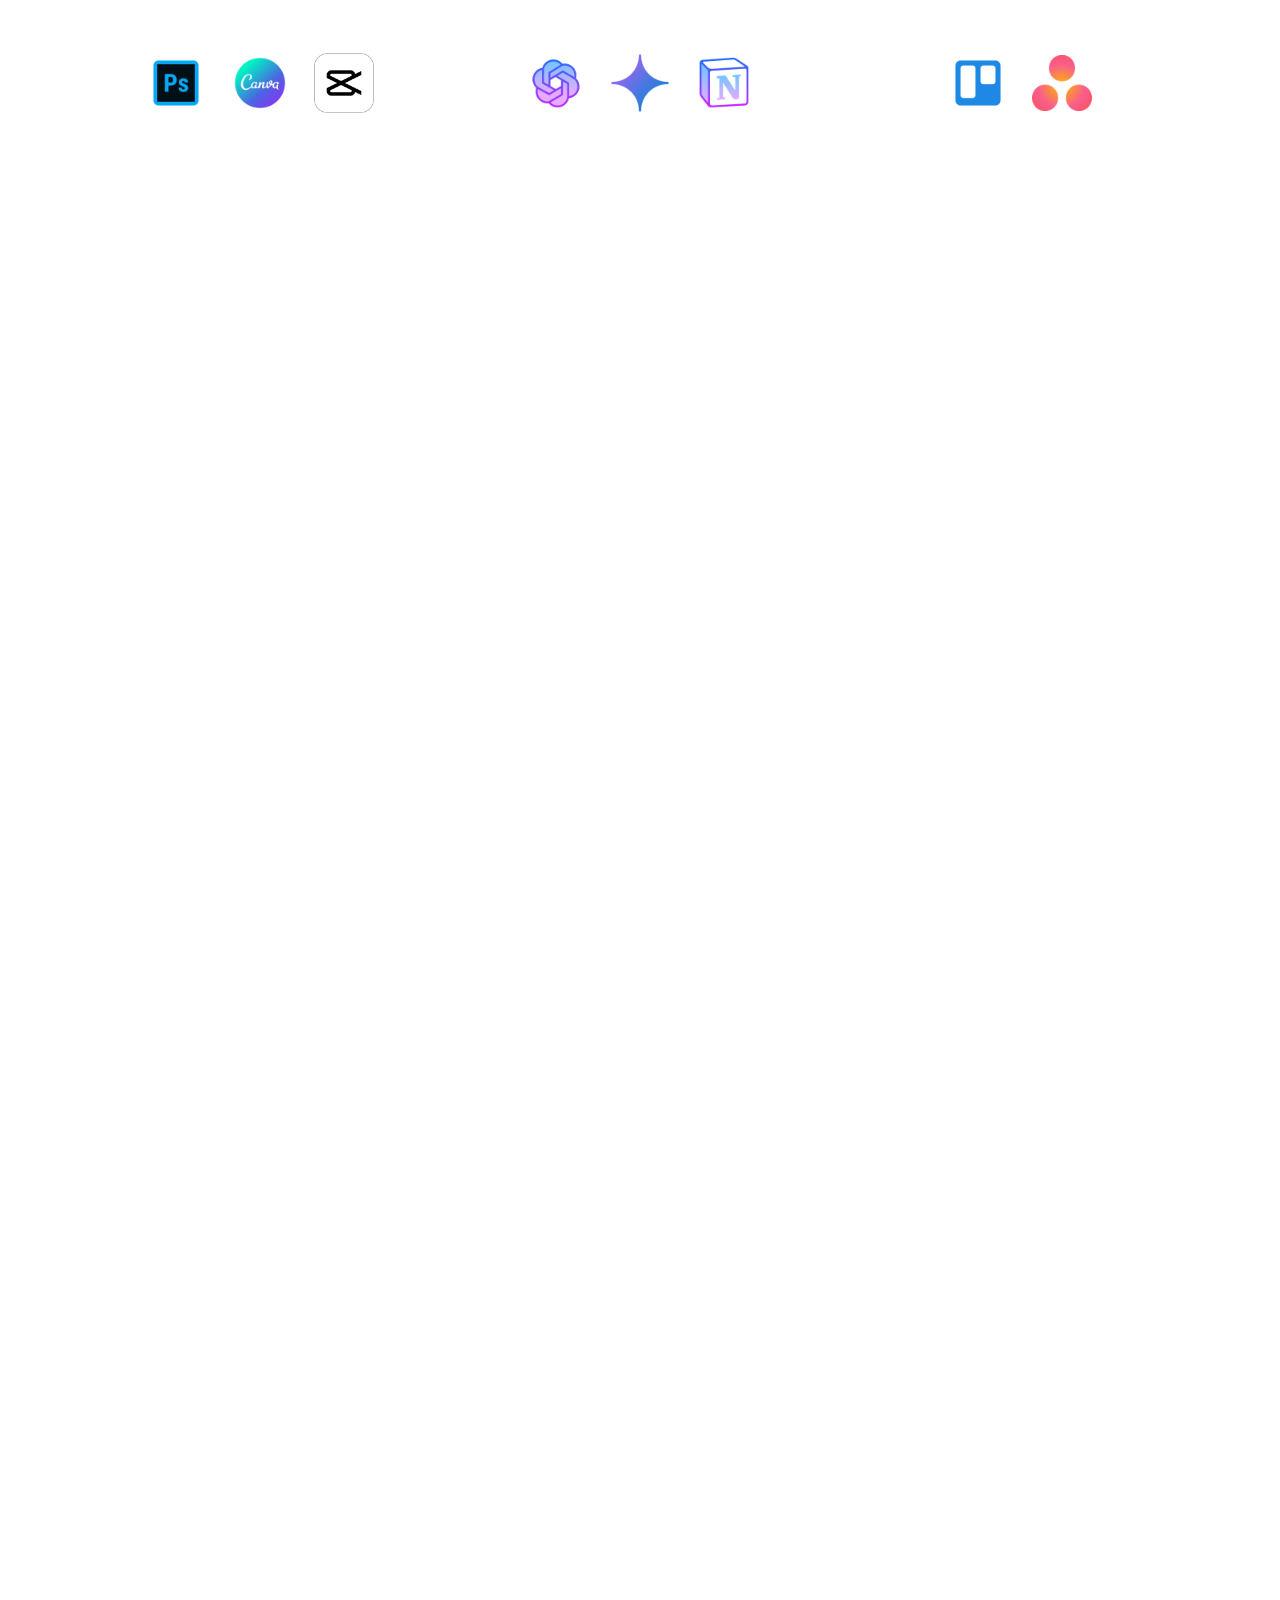
==== commit 62f5984c: "Update index.html" ====
--- a/index.html
+++ b/index.html
@@ -143,9 +143,9 @@
 
 <div class="d-flex justify-content-center gap-4 flex-wrap tool-icons">
 
-<img src="media/icon/google-drive.png" alt="Google Drive">
-<img src="media/icon/google-docs.png" alt="Google Docs">
-<img src="media/icon/google-sheets.png" alt="Google Sheets">
+<img src="media/icons/google-drive.png" alt="Google Drive">
+<img src="media/icons/google-docs.png" alt="Google Docs">
+<img src="media/icons/google-sheets.png" alt="Google Sheets">
 
 </div>
 </div>
@@ -156,7 +156,7 @@
 
 <div class="d-flex justify-content-center gap-4 flex-wrap tool-icons">
 
-<img src="media/icon/google-calendar.png" alt="Google Calendar">
+<img src="media/icons/google-calendar.png" alt="Google Calendar">
 
 </div>
 </div>
@@ -167,9 +167,9 @@
 
 <div class="d-flex justify-content-center gap-4 flex-wrap tool-icons">
 
-<img src="media/icon/slack.png" alt="Slack">
-<img src="media/icon/gmail.png" alt="Gmail">
-<img src="media/icon/microsoft-outlook.png" alt="Microsoft Outlook">
+<img src="media/icons/slack.png" alt="Slack">
+<img src="media/icons/gmail.png" alt="Gmail">
+<img src="media/icons/microsoft-outlook.png" alt="Microsoft Outlook">
 
 </div>
 </div>
@@ -180,8 +180,8 @@
 
 <div class="d-flex justify-content-center gap-4 flex-wrap tool-icons">
 
-<img src="media/icon/zoom.png" alt="Zoom">
-<img src="media/icon/google-meet.png" alt="Google Meet">
+<img src="media/icons/zoom.png" alt="Zoom">
+<img src="media/icons/google-meet.png" alt="Google Meet">
 
 </div>
 </div>
@@ -192,9 +192,9 @@
 
 <div class="d-flex justify-content-center gap-4 flex-wrap tool-icons">
 
-<img src="media/icon/photoshop.png" alt="Photoshop">
-<img src="media/icon/canva.png" alt="Canva">
-<img src="media/icon/capcut.png" alt="CapCut">
+<img src="media/icons/photoshop.png" alt="Photoshop">
+<img src="media/icons/canva.png" alt="Canva">
+<img src="media/icons/capcut.png" alt="CapCut">
 
 </div>
 </div>
@@ -205,9 +205,9 @@
 
 <div class="d-flex justify-content-center gap-4 flex-wrap tool-icons">
 
-<img src="media/icon/chatgpt.png" alt="ChatGPT">
-<img src="media/icon/gemini.png" alt="Google Gemini">
-<img src="media/icon/notion.png" alt="Notion">
+<img src="media/icons/chatgpt.png" alt="ChatGPT">
+<img src="media/icons/gemini.png" alt="Google Gemini">
+<img src="media/icons/notion.png" alt="Notion">
 
 </div>
 </div>
@@ -218,8 +218,8 @@
 
 <div class="d-flex justify-content-center gap-4 flex-wrap tool-icons">
 
-<img src="media/icon/trello.png" alt="Trello">
-<img src="media/icon/asana.png" alt="Asana">
+<img src="media/icons/trello.png" alt="Trello">
+<img src="media/icons/asana.png" alt="Asana">
 
 </div>
 </div>
@@ -514,4 +514,3 @@
 <script src="stylesheet/js/script.js"></script>
 </body>
 </html>
-
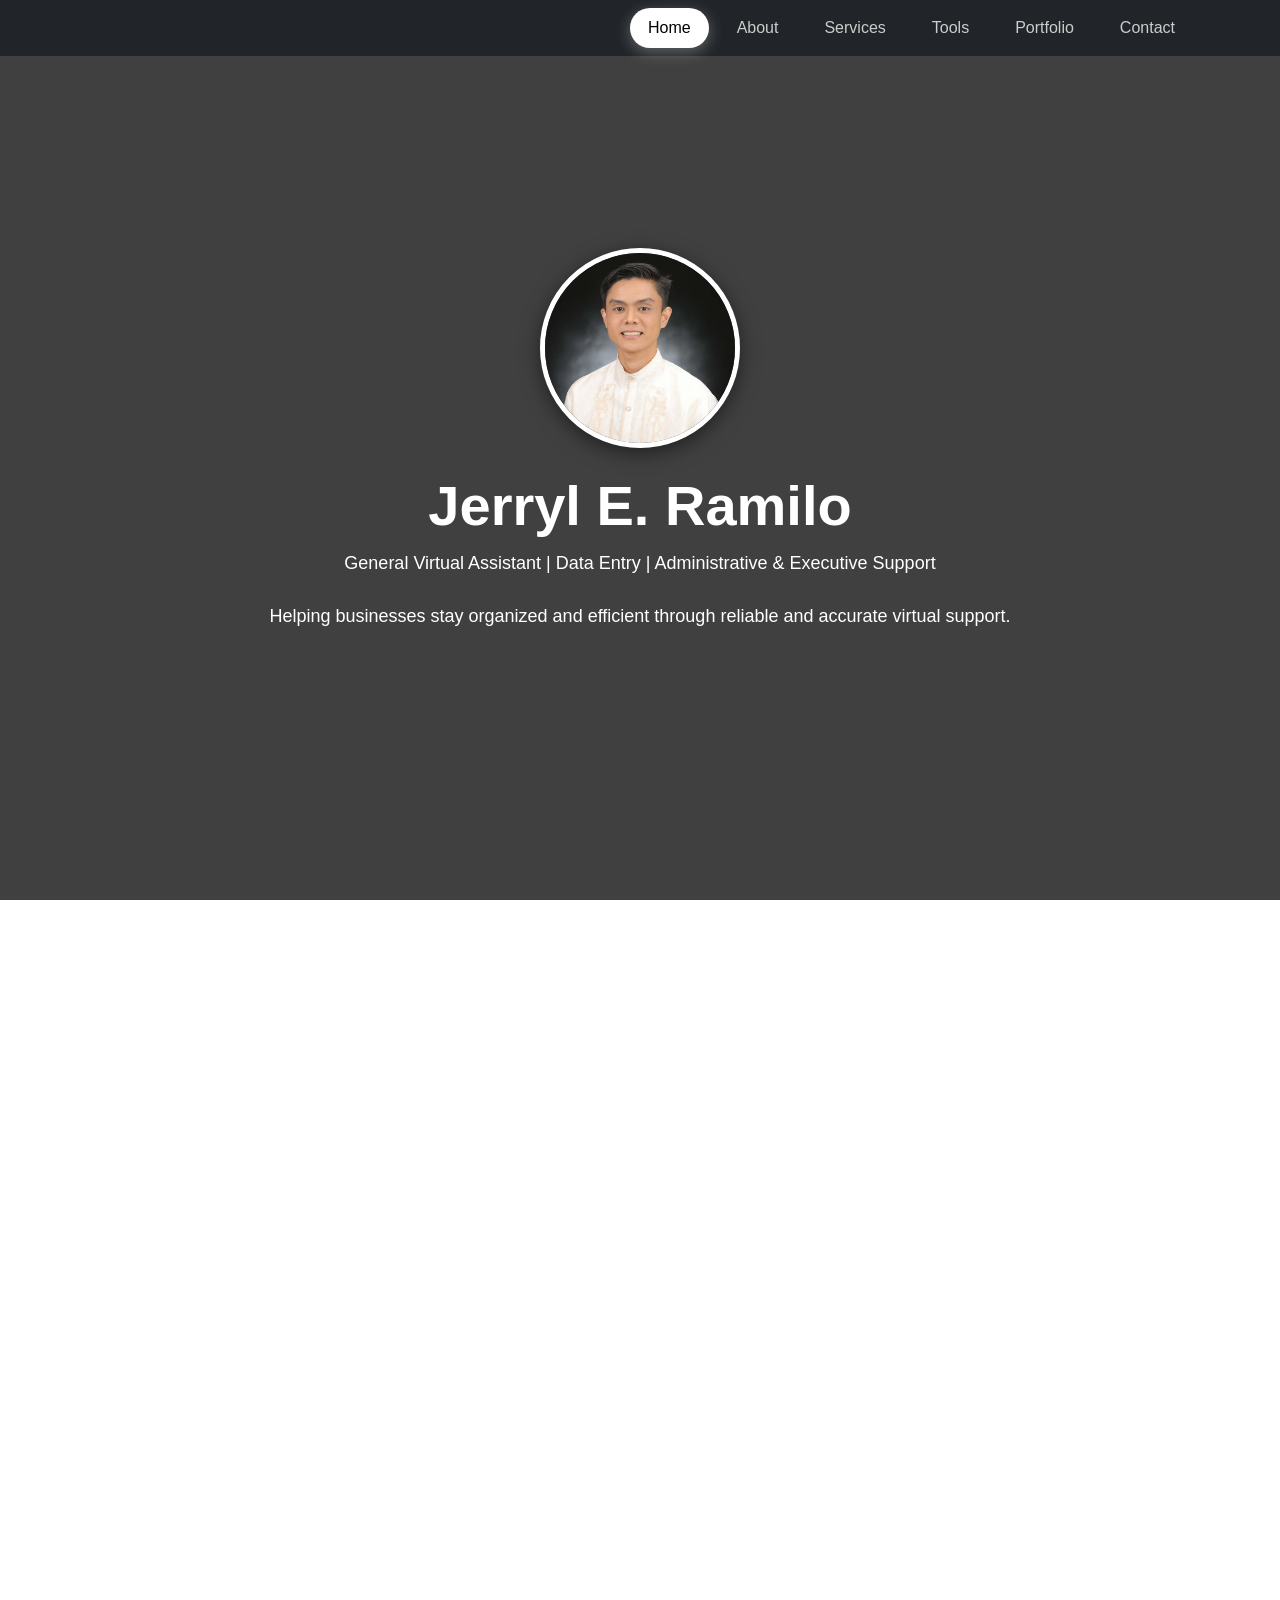
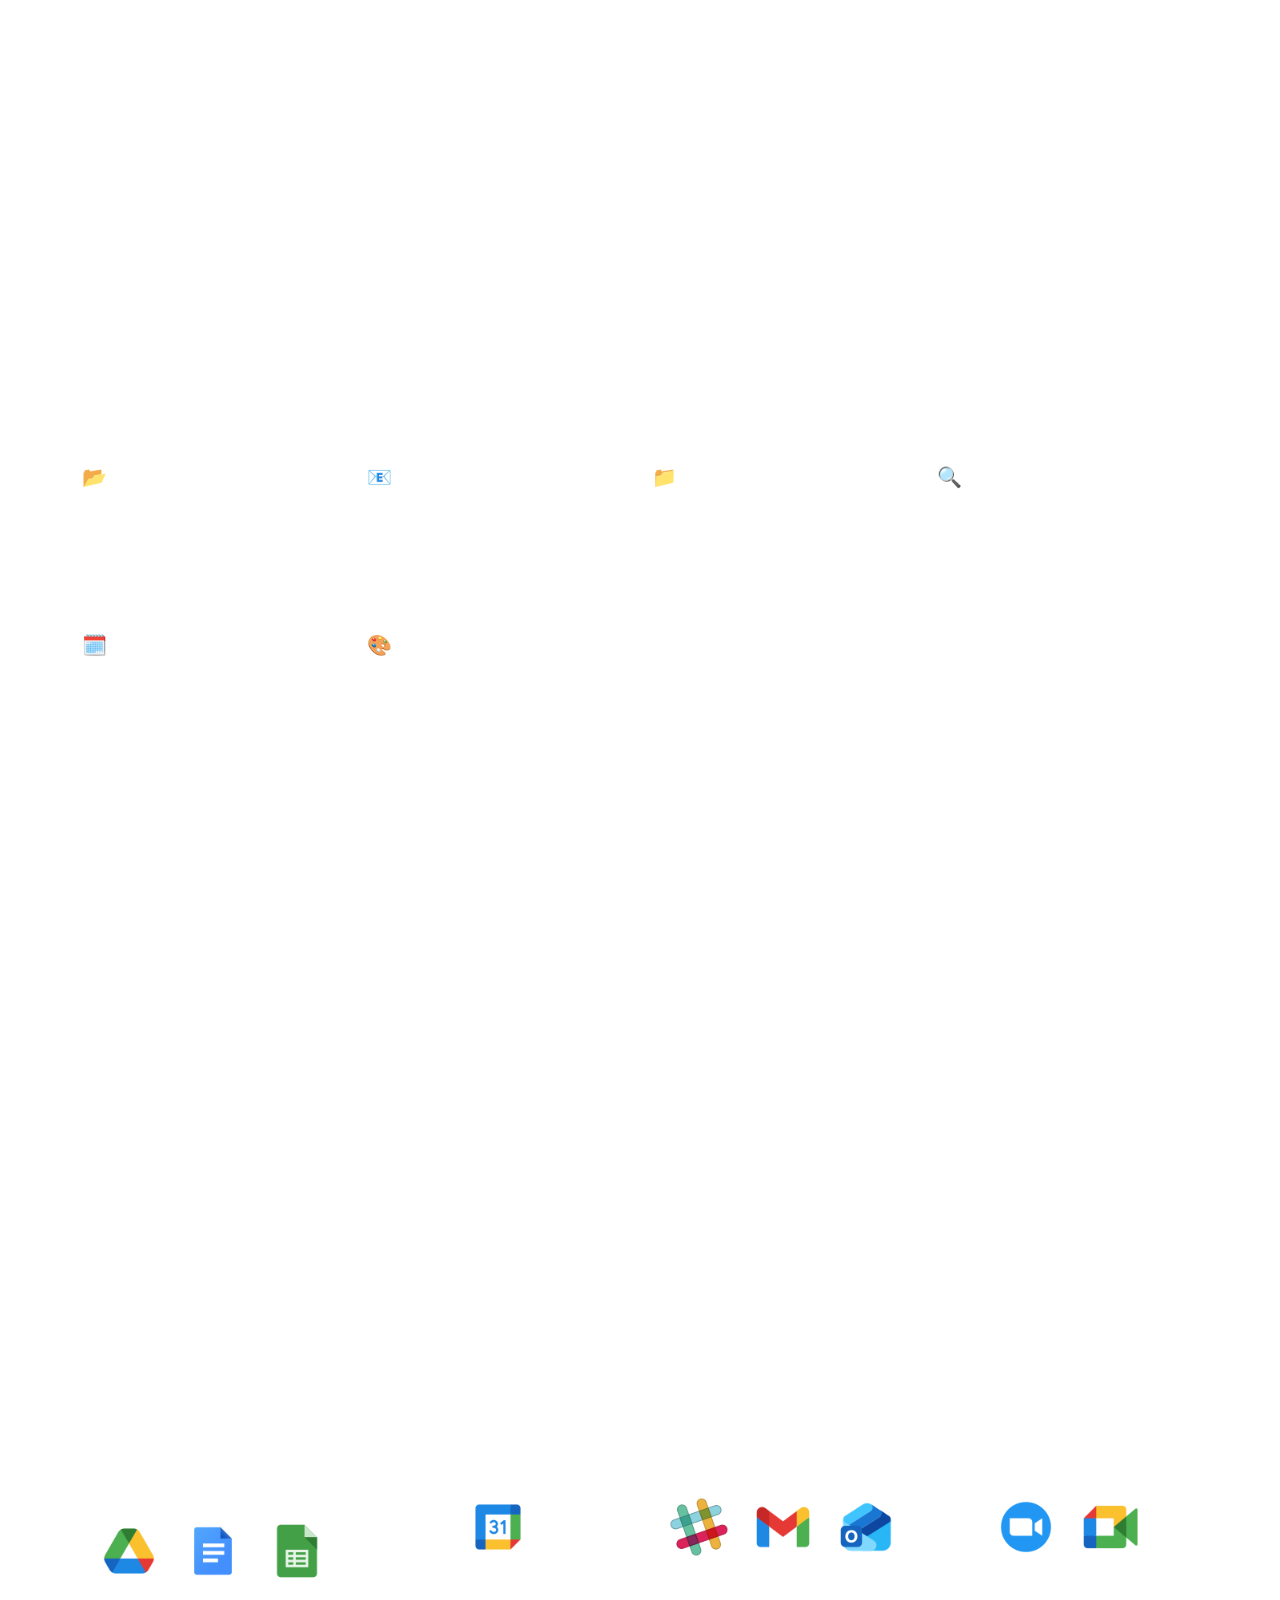
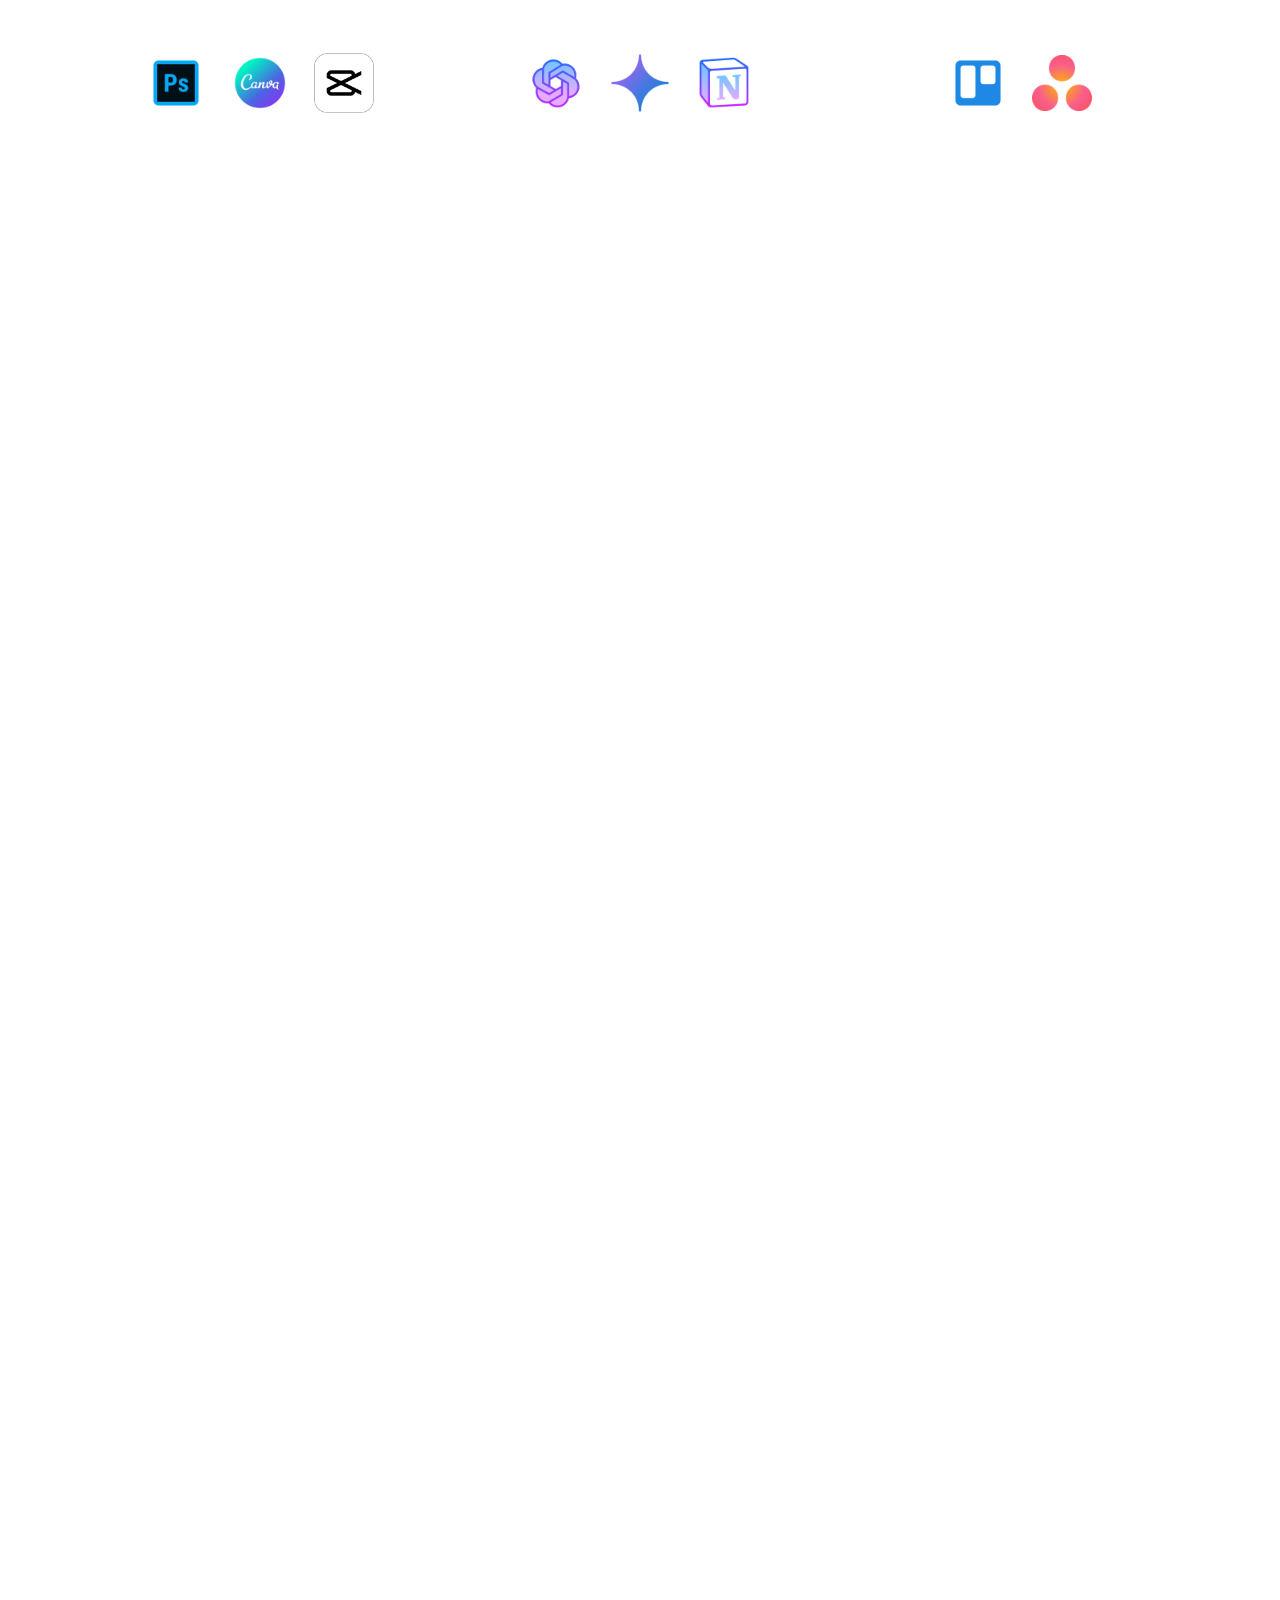
==== commit 206b3fb4: "Update index.html" ====
--- a/index.html
+++ b/index.html
@@ -1,516 +1,465 @@
 <!DOCTYPE html>
 <html lang="en">
-<head>
-<meta charset="UTF-8">
-<meta name="viewport" content="width=device-width, initial-scale=1.0">
-<!-- Filename: index.html -->
-<title>VAPortfolio</title>
-
-<link href="https://cdn.jsdelivr.net/npm/bootstrap@5.3.2/dist/css/bootstrap.min.css" rel="stylesheet">
-<link href="https://cdn.jsdelivr.net/npm/bootstrap-icons@1.11.1/font/bootstrap-icons.css" rel="stylesheet">
-<link rel="icon" type="image/png" sizes="41x41" href="media/imagelogo1.png">
-<link rel="icon" type="image/png" sizes="21x21" href="media/imagelogo1.png">
-<link rel="stylesheet" href="stylesheet/css/style.css">
-
-<style>
-
-</style>
-</head>
-
-<body>
-
-<!-- NAVBAR -->
-<nav class="navbar navbar-expand-lg navbar-dark bg-dark fixed-top">
-  <div class="container">
-    <button class="navbar-toggler" type="button" data-bs-toggle="collapse" data-bs-target="#navbarNav">
-      <span class="navbar-toggler-icon"></span>
-    </button>
-
-    <div class="collapse navbar-collapse" id="navbarNav">
-<ul class="navbar-nav ms-auto">
-<li class="nav-item"><a class="nav-link nav-link-custom" href="#home">Home</a></li>
-<li class="nav-item"><a class="nav-link nav-link-custom" href="#about">About</a></li>
-<li class="nav-item"><a class="nav-link nav-link-custom" href="#services">Services</a></li>
-<li class="nav-item"><a class="nav-link nav-link-custom" href="#tools">Tools</a></li>
-<li class="nav-item"><a class="nav-link nav-link-custom" href="#portfolio">Portfolio</a></li>
-<li class="nav-item"><a class="nav-link nav-link-custom" href="#contact">Contact</a></li>
-</ul>
-    </div>
-  </div>
-</nav>
-
-<!-- HOME -->
-<section id="home" class="parallax home">
-<div class="container">
-<img src="media/profileimage.jpg" class="profile-img mb-4 reveal">
-<h1 class="display-4 fw-bold reveal">Jerryl E. Ramilo</h1>
-<p class="lead reveal"><strong>General Virtual Assistant | Data Entry | Administrative & Executive Support</strong></p>
-<p class="mt-3 reveal">Helping businesses stay organized and efficient through reliable and accurate virtual support.</p>
-</div>
-</section>
-
-<!-- ABOUT -->
-<section id="about" class="parallax about">
-<div class="container">
-<h2 class="mb-5 reveal"><strong>About Me</strong></h2>
-<p class="reveal">I am a detail-oriented and reliable Virtual Assistant with a strong background in data management and administrative support. As a BSIT graduate, I bring structured thinking, technical proficiency, and accuracy into every task I handle.</p>
-<p class="reveal">I specialize in data entry, online research, email handling, spreadsheet organization, and document management. My goal is to help businesses stay organized, efficient, and focused on growth by providing dependable virtual support.</p>
-<p class="reveal">I value clear communication, accuracy, and consistency — ensuring tasks are completed correctly and on time.</p>
-</div>
-</section>
-
-<!-- SERVICES -->
-<section id="services" class="parallax services">
-<div class="container">
-<h2 class="mb-5 reveal"><strong>Services</strong></h2>
-
-<div class="row text-start">
-<div class="col-md-3 mb-4 reveal-left">
-<h5>&#128467;&#65039; Calendar Management</h5>
-<ul>
-<li>Meeting scheduling and coordination</li>
-<li>Conflict checking and time optimization</li>
-<li>Sending calendar invites and reminders</li>
-<li>Appointment tracking and follow-ups</li>
-</ul>
-</div>
-
-<div class="col-md-3 mb-4 reveal-right">
-<h5>&#128194; Admin Support</h5>
-<ul>
-<li>File organization</li>
-<li>Calendar management</li>
-<li>Document formatting</li>
-<li>Task coordination</li>
-</ul>
-</div>
-
-<div class="col-md-3 mb-4 reveal-left">
-<h5>&#128231; Email Management</h5>
-<ul>
-<li>Accurate data encoding</li>
-<li>Spreadsheet organization</li>
-<li>Data cleaning & formatting</li>
-<li>Database updating</li>
-</ul>
-</div>
-
-<div class="col-md-3 mb-4 reveal-right">
-<h5>&#128193; File Structuring & Naming</h5>
-<ul>
-<li>Folder organization</li>
-<li>File naming conventions</li>
-<li>Document categorization</li>
-<li>Quick document retrieval</li>
-</ul>
-</div>
-
-<div class="col-md-3 mb-4 reveal-left">
-<h5>&#128269; Online Research</h5>
-<ul>
-<li>Lead generation</li>
-<li>Company research</li>
-<li>Contact info compilation</li>
-<li>Market research</li>
-</ul>
-</div>
-
-<!-- Basic Graphic & Content Support -->
-<div class="col-md-3 mb-4 reveal-left">
-<h5>&#127912;&#65039; Basic Graphic & Content Support</h5>
-<ul>
-<li>Simple social media graphic creation</li>
-<li>Basic image editing and resizing</li>
-<li>Content formatting for posts and presentations</li>
-<li>Organizing visual assets and templates</li>
-</ul>
-</div>
-
-</div>
-</div>
-</section>
-
-<!-- TOOLS I USE -->
-<section id="tools" class="parallax tools">
-<div class="container">
-<h2 class="mb-5 reveal"><strong>Tools I Use</strong></h2>
-
-<div class="row text-center">
-
-<!-- Productivity -->
-<div class="col-md-3 mb-4 reveal">
-<h5 class="mb-4">Productivity & File Management</h5>
-
-<div class="d-flex justify-content-center gap-4 flex-wrap tool-icons">
-
-<img src="media/icons/google-drive.png" alt="Google Drive">
-<img src="media/icons/google-docs.png" alt="Google Docs">
-<img src="media/icons/google-sheets.png" alt="Google Sheets">
-
-</div>
-</div>
-
-<!-- Calendar -->
-<div class="col-md-3 mb-4 reveal">
-<h5 class="mb-4">Calendar & Scheduling</h5>
-
-<div class="d-flex justify-content-center gap-4 flex-wrap tool-icons">
-
-<img src="media/icons/google-calendar.png" alt="Google Calendar">
-
-</div>
-</div>
-
-<!-- Communication -->
-<div class="col-md-3 mb-4 reveal">
-<h5 class="mb-4">Communication & Email</h5>
-
-<div class="d-flex justify-content-center gap-4 flex-wrap tool-icons">
-
-<img src="media/icons/slack.png" alt="Slack">
-<img src="media/icons/gmail.png" alt="Gmail">
-<img src="media/icons/microsoft-outlook.png" alt="Microsoft Outlook">
-
-</div>
-</div>
-
-<!-- Meetings -->
-<div class="col-md-3 mb-4 reveal">
-<h5 class="mb-4">Meetings & Collaboration</h5>
-
-<div class="d-flex justify-content-center gap-4 flex-wrap tool-icons">
-
-<img src="media/icons/zoom.png" alt="Zoom">
-<img src="media/icons/google-meet.png" alt="Google Meet">
-
-</div>
-</div>
-
-<!-- Design -->
-<div class="col-md-4 mb-4 reveal">
-<h5 class="mb-4">Design & Content</h5>
-
-<div class="d-flex justify-content-center gap-4 flex-wrap tool-icons">
-
-<img src="media/icons/photoshop.png" alt="Photoshop">
-<img src="media/icons/canva.png" alt="Canva">
-<img src="media/icons/capcut.png" alt="CapCut">
-
-</div>
-</div>
-
-<!-- AI & Workspace -->
-<div class="col-md-4 mb-4 reveal">
-<h5 class="mb-4">AI & Workspace Tools</h5>
-
-<div class="d-flex justify-content-center gap-4 flex-wrap tool-icons">
-
-<img src="media/icons/chatgpt.png" alt="ChatGPT">
-<img src="media/icons/gemini.png" alt="Google Gemini">
-<img src="media/icons/notion.png" alt="Notion">
-
-</div>
-</div>
-
-<!-- Project Management -->
-<div class="col-md-4 mb-4 reveal">
-<h5 class="mb-4">Project Management</h5>
-
-<div class="d-flex justify-content-center gap-4 flex-wrap tool-icons">
-
-<img src="media/icons/trello.png" alt="Trello">
-<img src="media/icons/asana.png" alt="Asana">
-
-</div>
-</div>
-
-</div>
-</div>
-</section>
-
-<!-- PORTFOLIO -->
-<section id="portfolio" class="parallax portfolio">
-<div class="container">
-<h2 class="mb-5 reveal"><strong>Work Samples</strong></h2>
-<div class="row text-start">
-<!-- Calendar Management -->
-<div class="col-md-4 mb-4 reveal">
-  <div class="card bg-dark text-white h-100 shadow">
-    <img src="media/calendar-preview1.jpg" class="card-img-top" alt="Calendar Management Preview">
-    <div class="card-body">
-      <h5 class="card-title">Calendar Management</h5>
-      <p class="card-text">
-        📌Organized executive calendar scheduling, meeting coordination, and reminder tracking system.
-      </p>
-      <!-- Calendar Management Modal Button -->
-      <button class="btn btn-light btn-sm me-2"
-          onclick="loadModalContent('calendarModal', 'calendar-management-modal.html')"
-          data-bs-toggle="modal"
-          data-bs-target="#calendarModal">
-          View Case Project
-      </button>
-      <a href="https://drive.google.com/drive/folders/1F_HFgBHrQd8PGcSn6zjEpxymA58NAqMz?usp=drive_link" target="_blank" class="btn btn-outline-light btn-sm">
-        View Full File
-      </a>
-    </div>
-  </div>
-</div>
-
-<!-- Data Entry & Spreadsheet Automation -->
-<div class="col-md-4 mb-4 reveal">
-  <div class="card bg-dark text-white h-100 shadow">
-    <img src="media/data-entry-preview1.jpg" class="card-img-top" alt="Data Entry Preview">
-    <div class="card-body">
-      <h5 class="card-title">Data Entry & Spreadsheet Automation</h5>
-      <p class="card-text">
-        📌High-accuracy data encoding with automated formulas, reports, and spreadsheet optimization.
-      </p>
-      <!-- Data Entry Modal -->
-      <button class="btn btn-light btn-sm me-2" onclick="loadModalContent('dataEntryModal', 'data-entry-modal.html')"
-            data-bs-toggle="modal" 
-            data-bs-target="#dataEntryModal">
-            View Case Project
-      </button>
-      <a href="https://drive.google.com/drive/folders/1sSd8o2M7QebPA0BhhdN6pd9A-r7mRE6d?usp=drive_link" target="_blank" class="btn btn-outline-light btn-sm">
-        View Full File
-      </a>
-    </div>
-  </div>
-</div>
-
-<!-- Email Inbox Organization -->
-<div class="col-md-4 mb-4 reveal">
-  <div class="card bg-dark text-white h-100 shadow">
-    <img src="media/email-preview1.jpg" class="card-img-top" alt="Email Organization Preview">
-    <div class="card-body">
-      <h5 class="card-title">Email Inbox Organization</h5>
-      <p class="card-text">
-        📌Implemented Inbox Zero strategy using labels, filters, and automation rules.
-      </p>
-      <!-- EMAIL MANAGEMENT BUTTON -->
-      <button class="btn btn-light btn-sm me-2"
-          onclick="loadModalContent('emailManagementModal', 'email-management-modal.html')"
-          data-bs-toggle="modal"
-          data-bs-target="#emailManagementModal">
-          View Case Project
-      </button>
-      <a href="https://drive.google.com/drive/folders/1GZowKaGgxsrYQG5X0-O_eE0sUjR-qHFL?usp=drive_link" target="_blank" class="btn btn-outline-light btn-sm">
-        View Full File
-      </a>
-    </div>
-  </div>
-</div>
-
-<!-- File Structuring & Naming -->
-<div class="col-md-4 mb-4 reveal">
-  <div class="card bg-dark text-white h-100 shadow">
-    <img src="media/file-structure-preview1.jpg" class="card-img-top" alt="File Structuring Preview">
-    <div class="card-body">
-      <h5 class="card-title">File Structuring & Naming</h5>
-      <p class="card-text">
-        📌Designed standardized folder hierarchy and professional file naming conventions.
-      </p>
-      <!-- File Management Modal -->
-      <button class="btn btn-light btn-sm me-2" onclick="loadModalContent('fileManagementModal', 'file-document-management-modal.html')"
-            data-bs-toggle="modal" 
-            data-bs-target="#fileManagementModal">
-            View Case Project
-      </button>
-      <a href="https://drive.google.com/drive/folders/1zAGz0X3CvXUlDnx7cakOMRy44LSLmOdz?usp=drive_link" target="_blank" class="btn btn-outline-light btn-sm">
-        View Full File
-      </a>
-    </div>
-  </div>
-</div>
-
-<!-- Online Research & Data Collection -->
-<div class="col-md-4 mb-4 reveal">
-  <div class="card bg-dark text-white h-100 shadow">
-    <img src="media/research-preview1.jpg" class="card-img-top" alt="Research Preview">
-    <div class="card-body">
-      <h5 class="card-title">Online Research & Data Collection</h5>
-      <p class="card-text">
-        📌Conducted structured market research and compiled organized data reports.
-      </p>
-      <!-- Online Research & Data Collection Modal -->
-      <button class="btn btn-light btn-sm me-2"
-              onclick="loadModalContent('onlineResearchModal', 'online-research-modal.html')"
-              data-bs-toggle="modal"
-              data-bs-target="#onlineResearchModal">
-              View Case Project
-      </button>
-      <a href="https://drive.google.com/drive/folders/1t-Cc4O1l9Vlb3kPVwvLF55Owq5VsilJG?usp=drive_link" target="_blank" class="btn btn-outline-light btn-sm">
-        View Full File
-      </a>
-    </div>
-  </div>
-</div>
-
-<!-- Basic Graphic & Content Support Card -->
-<div class="col-md-4 mb-4 reveal">
-  <div class="card bg-dark text-white h-100 shadow">
-    <img src="media/content-support-preview1.jpg" class="card-img-top" alt="Graphic Content Support Preview">
-    <div class="card-body">
-      <h5 class="card-title">Basic Graphic & Content Support</h5>
-      <p class="card-text">
-        📌Creation of simple visual materials and formatted content for social media, presentations, and online publishing.
-      </p>
-      <!-- Graphic Content Modal Button -->
-      <button class="btn btn-light btn-sm me-2"
-          onclick="loadModalContent('graphicContentModal', 'graphic-content-modal.html')"
-          data-bs-toggle="modal"
-          data-bs-target="#graphicContentModal">
-          View Case Project
-      </button>
-      <a href="https://drive.google.com/drive/folders/1i4KEQgZjna1XS9UhimsAyQoYifOnSlRJ?usp=drive_link" target="_blank" class="btn btn-outline-light btn-sm">
-        View Full File
-      </a>
-    </div>
-  </div>
-</div>
-
-</div>
-</div>
-</section>
-
-<!-- CONTACT -->
-<section id="contact" class="parallax contact">
-<div class="container text-center">
-<h2 class="mb-5 reveal"><strong>Connect With Me</strong></h2>
-<div class="d-flex justify-content-center gap-4 flex-wrap social-icons reveal">
-
-<a href="https://mail.google.com/mail/?view=cm&to=ramilo.jerryl.official11@gmail.com" target="_blank">
-<i class="bi bi-envelope-fill" style="color: #D44638;"></i>
-</a>
-
-<a href="https://facebook.com/jerryl.ramilo11" target="_blank">
-<i class="bi bi-facebook"></i>
-</a>
-
-<a href="https://www.instagram.com/dongskie_dong11/" target="_blank">
-<i class="bi bi-instagram"></i>
-</a>
-
-<a href="https://www.linkedin.com/in/jerryl-ramilo-354395302" target="_blank">
-<i class="bi bi-linkedin"></i>
-</a>
-
-<a href="viber://chat?number=%2B639942541053" target="_blank">
-<i class="bi bi-phone-fill"></i>
-</a>
-
-<a href="https://wa.me/639942541053" target="_blank">
-<i class="bi bi-whatsapp"></i>
-</a>
-
-</div>
-</div>
-</section>
-
-<!-- CALENDAR MANAGEMENT MODAL -->
-<div class="modal fade" id="calendarModal" tabindex="-1"
-     data-bs-backdrop="static" data-bs-keyboard="false">
-  <div class="modal-dialog modal-xl modal-dialog-centered modal-dialog-scrollable">
-    <div class="modal-content bg-dark text-white">
-      <div class="modal-header border-secondary">
-        <h4 class="modal-title">Calendar Management & Scheduling System</h4>
-        <button type="button"
-                class="btn-close btn-close-white"
-                data-bs-dismiss="modal">
+  <head>
+    <meta charset="UTF-8">
+    <meta name="viewport" content="width=device-width, initial-scale=1.0">
+    <!-- Filename: index.html -->
+    <title>VAPortfolio</title>
+    <link href="https://cdn.jsdelivr.net/npm/bootstrap@5.3.2/dist/css/bootstrap.min.css" rel="stylesheet">
+    <link href="https://cdn.jsdelivr.net/npm/bootstrap-icons@1.11.1/font/bootstrap-icons.css" rel="stylesheet">
+    <link rel="icon" type="image/png" sizes="41x41" href="media/imagelogo1.png">
+    <link rel="icon" type="image/png" sizes="21x21" href="media/imagelogo1.png">
+    <link rel="stylesheet" href="stylesheet/css/style.css">
+    <style>
+    </style>
+  </head>
+
+  <body>
+    <!-- NAVBAR -->
+    <nav class="navbar navbar-expand-lg navbar-dark bg-dark fixed-top">
+      <div class="container">
+        <button class="navbar-toggler" type="button" data-bs-toggle="collapse" data-bs-target="#navbarNav">
+          <span class="navbar-toggler-icon"></span>
         </button>
-      </div>
-      <div class="modal-body">
-        Loading content...
-      </div>
-    </div>
-  </div>
-</div>
-
-<!-- DATA ENTRY MODAL -->
-<div class="modal fade" id="dataEntryModal" tabindex="-1" 
-     data-bs-backdrop="static" data-bs-keyboard="false">
-  <div class="modal-dialog modal-xl modal-dialog-centered modal-dialog-scrollable">
-    <div class="modal-content bg-dark text-white">
-      <div class="modal-header border-secondary">
-        <h4 class="modal-title">UPS Charging Logsheet & Monitoring Project</h4>
-        <button type="button" class="btn-close btn-close-white" data-bs-dismiss="modal"></button>
-      </div>
-      <div class="modal-body" id="dataEntryContent">
-        Loading content...
-      </div>
-    </div>
-  </div>
-</div>
-
-<!-- EMAIL MANAGEMENT MODAL -->
-<div class="modal fade" id="emailManagementModal" tabindex="-1"
-     data-bs-backdrop="static" data-bs-keyboard="false">
-  <div class="modal-dialog modal-xl modal-dialog-centered modal-dialog-scrollable">
-    <div class="modal-content bg-dark text-white">
-      <div class="modal-header border-secondary">
-        <h4 class="modal-title">Email Management & Tracking System</h4>
-        <button type="button"
-                class="btn-close btn-close-white"
-                data-bs-dismiss="modal"></button>
-      </div>
-      <div class="modal-body" id="emailManagementContent">
-        Loading content...
-      </div>
-    </div>
-  </div>
-</div>
-
-<!-- FILE MANAGEMENT MODAL -->
-<div class="modal fade" id="fileManagementModal" tabindex="-1" 
-     data-bs-backdrop="static" data-bs-keyboard="false">
-  <div class="modal-dialog modal-xl modal-dialog-centered modal-dialog-scrollable">
-    <div class="modal-content bg-dark text-white">
-      <div class="modal-header border-secondary">
-        <h4 class="modal-title">File & Document Management System</h4>
-        <button type="button" class="btn-close btn-close-white" data-bs-dismiss="modal"></button>
-      </div>
-      <div class="modal-body" id="fileManagementContent">
-        Loading content...
-      </div>
-    </div>
-  </div>
-</div>
-
-<!-- ONLINE RESEARCH MODAL -->
-<div class="modal fade" id="onlineResearchModal" tabindex="-1"
-     data-bs-backdrop="static" data-bs-keyboard="false">
-  <div class="modal-dialog modal-xl modal-dialog-centered modal-dialog-scrollable">
-    <div class="modal-content bg-dark text-white">
-      <div class="modal-header border-secondary">
-        <h4 class="modal-title">Online Research & Lead Generation Project</h4>
-        <button type="button" class="btn-close btn-close-white" data-bs-dismiss="modal"></button>
-      </div>
-      <div class="modal-body" id="onlineResearchContent">
-        Loading content...
-      </div>
-    </div>
-  </div>
-</div>
-
-<!-- GRAPHIC CONTENT MODAL -->
-<div class="modal fade" id="graphicContentModal" tabindex="-1"
-     data-bs-backdrop="static" data-bs-keyboard="false">
-  <div class="modal-dialog modal-xl modal-dialog-centered modal-dialog-scrollable">
-    <div class="modal-content bg-dark text-white">
-      <div class="modal-header border-secondary">
-        <h4 class="modal-title">Basic Graphic & Content Support</h4>
-        <button type="button"
-                class="btn-close btn-close-white"
-                data-bs-dismiss="modal"></button>
-      </div>
-      <div class="modal-body" id="graphicContentContent">
-        Loading content...
-      </div>
-    </div>
-  </div>
-</div>
-
-<script src="https://cdn.jsdelivr.net/npm/bootstrap@5.3.2/dist/js/bootstrap.bundle.min.js"></script>
-<script src="stylesheet/js/script.js"></script>
-</body>
+        <div class="collapse navbar-collapse" id="navbarNav">
+          <ul class="navbar-nav ms-auto">
+          <li class="nav-item"><a class="nav-link nav-link-custom" href="#home">Home</a></li>
+          <li class="nav-item"><a class="nav-link nav-link-custom" href="#about">About</a></li>
+          <li class="nav-item"><a class="nav-link nav-link-custom" href="#services">Services</a></li>
+          <li class="nav-item"><a class="nav-link nav-link-custom" href="#tools">Tools</a></li>
+          <li class="nav-item"><a class="nav-link nav-link-custom" href="#portfolio">Portfolio</a></li>
+          <li class="nav-item"><a class="nav-link nav-link-custom" href="#contact">Contact</a></li>
+          </ul>
+        </div>
+      </div>
+    </nav>
+
+    <!-- HOME -->
+    <section id="home" class="parallax home">
+      <div class="container">
+        <img src="media/profileimage.jpg" class="profile-img mb-4 reveal">
+        <h1 class="display-4 fw-bold reveal">Jerryl E. Ramilo</h1>
+        <p class="lead reveal"><strong>General Virtual Assistant | Data Entry | Administrative & Executive Support</strong></p>
+        <p class="mt-3 reveal">Helping businesses stay organized and efficient through reliable and accurate virtual support.</p>
+      </div>
+    </section>
+
+    <!-- ABOUT -->
+    <section id="about" class="parallax about">
+      <div class="container">
+        <h2 class="mb-5 reveal"><strong>About Me</strong></h2>
+        <p class="reveal">I am a detail-oriented and reliable Virtual Assistant with a strong background in data management and administrative support. As a BSIT graduate, I bring structured thinking, technical proficiency, and accuracy into every task I handle.</p>
+        <p class="reveal">I specialize in data entry, online research, email management, calendar coordination, spreadsheet organization, and document management. I also provide basic graphic and content support for simple marketing materials and social media graphics.</p>
+        <p class="reveal">My goal is to help businesses stay organized, efficient, and focused on growth by providing dependable virtual support. I value clear communication, accuracy, and consistency — ensuring tasks are completed correctly and on time.</p>
+      </div>
+    </section>
+
+    <!-- SERVICES -->
+    <section id="services" class="parallax services">
+      <div class="container">
+        <h2 class="mb-5 reveal"><strong>Services</strong></h2>
+        <div class="row text-start">
+        <div class="col-md-3 mb-4 reveal-right">
+          <h5>&#128194; Admin Support</h5>
+          <ul>
+            <li>File organization</li>
+            <li>Calendar management</li>
+            <li>Document formatting</li>
+            <li>Task coordination</li>
+          </ul>
+        </div>
+        <div class="col-md-3 mb-4 reveal-left">
+          <h5>&#128231; Email Management</h5>
+          <ul>
+            <li>Accurate data encoding</li>
+            <li>Spreadsheet organization</li>
+            <li>Data cleaning & formatting</li>
+            <li>Database updating</li>
+          </ul>
+        </div>
+        <div class="col-md-3 mb-4 reveal-right">
+          <h5>&#128193; File Structuring & Naming</h5>
+          <ul>
+            <li>Folder organization</li>
+            <li>File naming conventions</li>
+            <li>Document categorization</li>
+            <li>Quick document retrieval</li>
+          </ul>
+        </div>
+        <div class="col-md-3 mb-4 reveal-left">
+          <h5>&#128269; Online Research</h5>
+          <ul>
+            <li>Lead generation</li>
+            <li>Company research</li>
+            <li>Contact info compilation</li>
+            <li>Market research</li>
+          </ul>
+        </div>
+          <div class="col-md-3 mb-4 reveal-left">
+          <h5>&#128467;&#65039; Calendar Management</h5>
+          <ul>
+            <li>Meeting scheduling and coordination</li>
+            <li>Conflict checking and time optimization</li>
+            <li>Sending calendar invites and reminders</li>
+            <li>Appointment tracking and follow-ups</li>
+          </ul>
+        </div>
+        <div class="col-md-3 mb-4 reveal-left">
+          <h5>&#127912;&#65039; Graphic & Content Support</h5>
+          <ul>
+            <li>Simple social media graphic creation</li>
+            <li>Basic image editing and resizing</li>
+            <li>Content formatting for posts and presentations</li>
+            <li>Organizing visual assets and templates</li>
+          </ul>
+        </div>
+        </div>
+      </div>
+    </section>
+
+    <!-- TOOLS I USE -->
+    <section id="tools" class="parallax tools">
+      <div class="container">
+        <h2 class="mb-5 reveal"><strong>Tools I Use</strong></h2>
+        <div class="row text-center">
+          <!-- Productivity -->
+          <div class="col-md-3 mb-4 reveal">
+            <h5 class="mb-4">Productivity & File Management</h5>
+            <div class="d-flex justify-content-center gap-4 flex-wrap tool-icons">
+              <img src="media/icons/google-drive.png" alt="Google Drive">
+              <img src="media/icons/google-docs.png" alt="Google Docs">
+              <img src="media/icons/google-sheets.png" alt="Google Sheets">
+            </div>
+          </div>
+          <!-- Calendar -->
+          <div class="col-md-3 mb-4 reveal">
+            <h5 class="mb-4">Calendar & Scheduling</h5>
+            <div class="d-flex justify-content-center gap-4 flex-wrap tool-icons">
+              <img src="media/icons/google-calendar.png" alt="Google Calendar">
+            </div>
+          </div>
+          <!-- Communication -->
+          <div class="col-md-3 mb-4 reveal">
+            <h5 class="mb-4">Communication & Email</h5>
+            <div class="d-flex justify-content-center gap-4 flex-wrap tool-icons">
+              <img src="media/icons/slack.png" alt="Slack">
+              <img src="media/icons/gmail.png" alt="Gmail">
+              <img src="media/icons/microsoft-outlook.png" alt="Microsoft Outlook">
+            </div>
+          </div>
+          <!-- Meetings -->
+          <div class="col-md-3 mb-4 reveal">
+            <h5 class="mb-4">Meetings & Collaboration</h5>
+            <div class="d-flex justify-content-center gap-4 flex-wrap tool-icons">
+              <img src="media/icons/zoom.png" alt="Zoom">
+              <img src="media/icons/google-meet.png" alt="Google Meet">
+            </div>
+          </div>
+          <!-- Design -->
+          <div class="col-md-4 mb-4 reveal">
+            <h5 class="mb-4">Design & Content</h5>
+            <div class="d-flex justify-content-center gap-4 flex-wrap tool-icons">
+              <img src="media/icons/photoshop.png" alt="Photoshop">
+              <img src="media/icons/canva.png" alt="Canva">
+              <img src="media/icons/capcut.png" alt="CapCut">
+            </div>
+          </div>
+          <!-- AI & Workspace -->
+          <div class="col-md-4 mb-4 reveal">
+            <h5 class="mb-4">AI & Workspace Tools</h5>
+            <div class="d-flex justify-content-center gap-4 flex-wrap tool-icons">
+              <img src="media/icons/chatgpt.png" alt="ChatGPT">
+              <img src="media/icons/gemini.png" alt="Google Gemini">
+              <img src="media/icons/notion.png" alt="Notion">
+            </div>
+          </div>
+          <!-- Project Management -->
+          <div class="col-md-4 mb-4 reveal">
+            <h5 class="mb-4">Project Management</h5>
+            <div class="d-flex justify-content-center gap-4 flex-wrap tool-icons">
+              <img src="media/icons/trello.png" alt="Trello">
+              <img src="media/icons/asana.png" alt="Asana">
+            </div>
+          </div>
+        </div>
+      </div>
+    </section>
+
+    <!-- PORTFOLIO -->
+    <section id="portfolio" class="parallax portfolio">
+      <div class="container">
+        <h2 class="mb-5 reveal"><strong>Work Samples</strong></h2>
+        <div class="row text-start">
+          <!-- Calendar Management -->
+          <div class="col-md-4 mb-4 reveal">
+            <div class="card bg-dark text-white h-100 shadow">
+              <img src="media/calendar-preview1.jpg" class="card-img-top" alt="Calendar Management Preview">
+              <div class="card-body">
+                <h5 class="card-title">Calendar Management</h5>
+                <p class="card-text">
+                  📌Organized executive calendar scheduling, meeting coordination, and reminder tracking system.
+                </p>
+                <!-- Calendar Management Modal Button -->
+                <button class="btn btn-light btn-sm me-2"
+                    onclick="loadModalContent('calendarModal', 'calendar-management-modal.html')"
+                    data-bs-toggle="modal"
+                    data-bs-target="#calendarModal">
+                    View Case Project
+                </button>
+                <a href="https://drive.google.com/drive/folders/1F_HFgBHrQd8PGcSn6zjEpxymA58NAqMz?usp=drive_link" target="_blank" class="btn btn-outline-light btn-sm">
+                  View Full File
+                </a>
+              </div>
+            </div>
+          </div>
+
+          <!-- Data Entry & Spreadsheet Automation -->
+          <div class="col-md-4 mb-4 reveal">
+            <div class="card bg-dark text-white h-100 shadow">
+              <img src="media/data-entry-preview1.jpg" class="card-img-top" alt="Data Entry Preview">
+              <div class="card-body">
+                <h5 class="card-title">Data Entry & Spreadsheet Automation</h5>
+                <p class="card-text">
+                  📌High-accuracy data encoding with automated formulas, reports, and spreadsheet optimization.
+                </p>
+                <!-- Data Entry Modal -->
+                <button class="btn btn-light btn-sm me-2" onclick="loadModalContent('dataEntryModal', 'data-entry-modal.html')"
+                      data-bs-toggle="modal" 
+                      data-bs-target="#dataEntryModal">
+                      View Case Project
+                </button>
+                <a href="https://drive.google.com/drive/folders/1sSd8o2M7QebPA0BhhdN6pd9A-r7mRE6d?usp=drive_link" target="_blank" class="btn btn-outline-light btn-sm">
+                  View Full File
+                </a>
+              </div>
+            </div>
+          </div>
+
+          <!-- Email Inbox Organization -->
+          <div class="col-md-4 mb-4 reveal">
+            <div class="card bg-dark text-white h-100 shadow">
+              <img src="media/email-preview1.jpg" class="card-img-top" alt="Email Organization Preview">
+              <div class="card-body">
+                <h5 class="card-title">Email Inbox Organization</h5>
+                <p class="card-text">
+                  📌Implemented Inbox Zero strategy using labels, filters, and automation rules.
+                </p>
+                <!-- EMAIL MANAGEMENT BUTTON -->
+                <button class="btn btn-light btn-sm me-2"
+                    onclick="loadModalContent('emailManagementModal', 'email-management-modal.html')"
+                    data-bs-toggle="modal"
+                    data-bs-target="#emailManagementModal">
+                    View Case Project
+                </button>
+                <a href="https://drive.google.com/drive/folders/1GZowKaGgxsrYQG5X0-O_eE0sUjR-qHFL?usp=drive_link" target="_blank" class="btn btn-outline-light btn-sm">
+                  View Full File
+                </a>
+              </div>
+            </div>
+          </div>
+
+          <!-- File Structuring & Naming -->
+          <div class="col-md-4 mb-4 reveal">
+            <div class="card bg-dark text-white h-100 shadow">
+              <img src="media/file-structure-preview1.jpg" class="card-img-top" alt="File Structuring Preview">
+              <div class="card-body">
+                <h5 class="card-title">File Structuring & Naming</h5>
+                <p class="card-text">
+                  📌Designed standardized folder hierarchy and professional file naming conventions.
+                </p>
+                <!-- File Management Modal -->
+                <button class="btn btn-light btn-sm me-2" onclick="loadModalContent('fileManagementModal', 'file-document-management-modal.html')"
+                      data-bs-toggle="modal" 
+                      data-bs-target="#fileManagementModal">
+                      View Case Project
+                </button>
+                <a href="https://drive.google.com/drive/folders/1zAGz0X3CvXUlDnx7cakOMRy44LSLmOdz?usp=drive_link" target="_blank" class="btn btn-outline-light btn-sm">
+                  View Full File
+                </a>
+              </div>
+            </div>
+          </div>
+
+          <!-- Online Research & Data Collection -->
+          <div class="col-md-4 mb-4 reveal">
+            <div class="card bg-dark text-white h-100 shadow">
+              <img src="media/research-preview1.jpg" class="card-img-top" alt="Research Preview">
+              <div class="card-body">
+                <h5 class="card-title">Online Research & Data Collection</h5>
+                <p class="card-text">
+                  📌Conducted structured market research and compiled organized data reports.
+                </p>
+                <!-- Online Research & Data Collection Modal -->
+                <button class="btn btn-light btn-sm me-2"
+                        onclick="loadModalContent('onlineResearchModal', 'online-research-modal.html')"
+                        data-bs-toggle="modal"
+                        data-bs-target="#onlineResearchModal">
+                        View Case Project
+                </button>
+                <a href="https://drive.google.com/drive/folders/1t-Cc4O1l9Vlb3kPVwvLF55Owq5VsilJG?usp=drive_link" target="_blank" class="btn btn-outline-light btn-sm">
+                  View Full File
+                </a>
+              </div>
+            </div>
+          </div>
+
+          <!-- Basic Graphic & Content Support Card -->
+          <div class="col-md-4 mb-4 reveal">
+            <div class="card bg-dark text-white h-100 shadow">
+              <img src="media/content-support-preview1.jpg" class="card-img-top" alt="Graphic Content Support Preview">
+              <div class="card-body">
+                <h5 class="card-title">Basic Graphic & Content Support</h5>
+                <p class="card-text">
+                  📌Creation of simple visual materials and formatted content for social media, presentations, and online publishing.
+                </p>
+                <!-- Graphic Content Modal Button -->
+                <button class="btn btn-light btn-sm me-2"
+                    onclick="loadModalContent('graphicContentModal', 'graphic-content-modal.html')"
+                    data-bs-toggle="modal"
+                    data-bs-target="#graphicContentModal">
+                    View Case Project
+                </button>
+                <a href="https://drive.google.com/drive/folders/1i4KEQgZjna1XS9UhimsAyQoYifOnSlRJ?usp=drive_link" target="_blank" class="btn btn-outline-light btn-sm">
+                  View Full File
+                </a>
+              </div>
+            </div>
+          </div>
+        </div>
+      </div>
+    </section>
+
+    <!-- CONTACT -->
+    <section id="contact" class="parallax contact">
+      <div class="container text-center">
+        <h2 class="mb-5 reveal"><strong>Connect With Me</strong></h2>
+        <div class="d-flex justify-content-center gap-4 flex-wrap social-icons reveal">
+          <a href="https://mail.google.com/mail/?view=cm&to=ramilo.jerryl.official11@gmail.com" target="_blank">
+            <img src="media/contact-icons/gmail.png" alt="Gmail">
+          </a>
+          <a href="https://facebook.com/jerryl.ramilo11" target="_blank">
+            <img src="media/contact-icons/facebook.png" alt="Facebook">
+          </a>
+          <a href="https://www.instagram.com/dongskie_dong11/" target="_blank">
+            <img src="media/contact-icons/instagram.png" alt="Instagram">
+          </a>
+          <a href="https://www.linkedin.com/in/jerryl-ramilo-354395302" target="_blank">
+            <img src="media/contact-icons/linkedin.png" alt="LinkedIn">
+          </a>
+          <a href="viber://chat?number=%2B639942541053" target="_blank">
+            <img src="media/contact-icons/viber.png" alt="Viber">
+          </a>
+          <a href="https://wa.me/639942541053" target="_blank">
+            <img src="media/contact-icons/whatsapp.png" alt="WhatsApp">
+          </a>
+        </div>
+      </div>
+    </section>
+
+    <!-- CALENDAR MANAGEMENT MODAL -->
+    <div class="modal fade" id="calendarModal" tabindex="-1"
+         data-bs-backdrop="static" data-bs-keyboard="false">
+      <div class="modal-dialog modal-xl modal-dialog-centered modal-dialog-scrollable">
+        <div class="modal-content bg-dark text-white">
+          <div class="modal-header border-secondary">
+            <h4 class="modal-title">Calendar Management & Scheduling System</h4>
+            <button type="button"
+                    class="btn-close btn-close-white"
+                    data-bs-dismiss="modal">
+            </button>
+          </div>
+          <div class="modal-body">
+            Loading content...
+          </div>
+        </div>
+      </div>
+    </div>
+
+    <!-- DATA ENTRY MODAL -->
+    <div class="modal fade" id="dataEntryModal" tabindex="-1" 
+         data-bs-backdrop="static" data-bs-keyboard="false">
+      <div class="modal-dialog modal-xl modal-dialog-centered modal-dialog-scrollable">
+        <div class="modal-content bg-dark text-white">
+          <div class="modal-header border-secondary">
+            <h4 class="modal-title">UPS Charging Logsheet & Monitoring Project</h4>
+            <button type="button" class="btn-close btn-close-white" data-bs-dismiss="modal"></button>
+          </div>
+          <div class="modal-body" id="dataEntryContent">
+            Loading content...
+          </div>
+        </div>
+      </div>
+    </div>
+
+    <!-- EMAIL MANAGEMENT MODAL -->
+    <div class="modal fade" id="emailManagementModal" tabindex="-1"
+         data-bs-backdrop="static" data-bs-keyboard="false">
+      <div class="modal-dialog modal-xl modal-dialog-centered modal-dialog-scrollable">
+        <div class="modal-content bg-dark text-white">
+          <div class="modal-header border-secondary">
+            <h4 class="modal-title">Email Management & Tracking System</h4>
+            <button type="button"
+                    class="btn-close btn-close-white"
+                    data-bs-dismiss="modal"></button>
+          </div>
+          <div class="modal-body" id="emailManagementContent">
+            Loading content...
+          </div>
+        </div>
+      </div>
+    </div>
+
+    <!-- FILE MANAGEMENT MODAL -->
+    <div class="modal fade" id="fileManagementModal" tabindex="-1" 
+         data-bs-backdrop="static" data-bs-keyboard="false">
+      <div class="modal-dialog modal-xl modal-dialog-centered modal-dialog-scrollable">
+        <div class="modal-content bg-dark text-white">
+          <div class="modal-header border-secondary">
+            <h4 class="modal-title">File & Document Management System</h4>
+            <button type="button" class="btn-close btn-close-white" data-bs-dismiss="modal"></button>
+          </div>
+          <div class="modal-body" id="fileManagementContent">
+            Loading content...
+          </div>
+        </div>
+      </div>
+    </div>
+
+    <!-- ONLINE RESEARCH MODAL -->
+    <div class="modal fade" id="onlineResearchModal" tabindex="-1"
+         data-bs-backdrop="static" data-bs-keyboard="false">
+      <div class="modal-dialog modal-xl modal-dialog-centered modal-dialog-scrollable">
+        <div class="modal-content bg-dark text-white">
+          <div class="modal-header border-secondary">
+            <h4 class="modal-title">Online Research & Lead Generation Project</h4>
+            <button type="button" class="btn-close btn-close-white" data-bs-dismiss="modal"></button>
+          </div>
+          <div class="modal-body" id="onlineResearchContent">
+            Loading content...
+          </div>
+        </div>
+      </div>
+    </div>
+
+    <!-- GRAPHIC CONTENT MODAL -->
+    <div class="modal fade" id="graphicContentModal" tabindex="-1"
+         data-bs-backdrop="static" data-bs-keyboard="false">
+      <div class="modal-dialog modal-xl modal-dialog-centered modal-dialog-scrollable">
+        <div class="modal-content bg-dark text-white">
+          <div class="modal-header border-secondary">
+            <h4 class="modal-title">Basic Graphic & Content Support</h4>
+            <button type="button"
+                    class="btn-close btn-close-white"
+                    data-bs-dismiss="modal"></button>
+          </div>
+          <div class="modal-body" id="graphicContentContent">
+            Loading content...
+          </div>
+        </div>
+      </div>
+    </div>
+
+    <script src="https://cdn.jsdelivr.net/npm/bootstrap@5.3.2/dist/js/bootstrap.bundle.min.js"></script>
+    <script src="stylesheet/js/script.js"></script>
+  </body>
 </html>
--- a/stylesheet/css/style.css
+++ b/stylesheet/css/style.css
@@ -1,3 +1,12 @@
+/* Form fix */
+form {
+    text-align: left;
+}
+
+body {
+    scroll-behavior: smooth;
+}
+
 * {
     margin: 0;
     padding: 0;
@@ -13,9 +22,8 @@
     width: 100%;
     height: 100%;
     backdrop-filter: blur(4px);
-    background-color: rgba(0, 0, 0, 0.5); /* semi-transparent dark overlay */
-   
-    z-index: 1040; /* behind modal (Bootstrap modal is 1050+) */
+    background-color: rgba(0, 0, 0, 0.5);
+    z-index: 1040;
 }
 
 /* Blur the content behind the modal */
@@ -25,25 +33,7 @@
     transition: filter 0.3s ease;
 }
 
-body {
-    scroll-behavior: smooth;
-}
-
-/* Form fix */
-form {
-    text-align: left;
-}
-
-.social-icons i{
-display: inline-block;
-}
-
-.bi-instagram{
-color:#E4405F !important;
-}
-
-/* ===== NAV ACTIVE INDICATOR ===== */
-
+/* NAV ACTIVE INDICATOR */
 .navbar {
     transition: all 0.3s ease;
 }
@@ -74,7 +64,7 @@
     box-shadow: 0 4px 15px rgba(255,255,255,0.3);
 }
 
-/* ================= PARALLAX ================= */
+/* PARALLAX */
 
 .parallax p {
     font-size: 18px;
@@ -103,7 +93,7 @@
     }
 }
 
-/* ================= SCROLL ANIMATION ================= */
+/* SCROLL ANIMATION */
 
 .reveal {
     opacity: 0;
@@ -130,7 +120,7 @@
     transform: translate(0,0);
 }
 
-/* ================= BACKGROUNDS ================= */
+/* BACKGROUNDS */
 
 .home {
     background-image: linear-gradient(rgba(0,0,0,0.75), rgba(0,0,0,0.75)),
@@ -164,19 +154,18 @@
 
 /* TOOLS ICONS */
 .tool-icons img{
-width:60px;
-height:60px;
-object-fit:contain;
-transition:0.3s;
-cursor:pointer;
+    width:60px;
+    height:60px;
+    object-fit:contain;
+    transition:0.3s;
+    cursor:pointer;
 }
 
 .tool-icons img:hover{
-transform:scale(1.2);
+    transform:scale(1.2);
 }
 
-/* ================= PROFILE IMAGE ================= */
-
+/* PROFILE IMAGE */
 .profile-img {
     width: 200px;
     height: 200px;
@@ -187,28 +176,18 @@
     box-shadow: 0 5px 20px rgba(0,0,0,0.5);
 }
 
-/* ================= SOCIAL ICONS ================= */
-
-.social-icons a {
-    font-size: 48px;
-    transition: 0.3s ease;
+/* SOCIAL ICONS */
+.social-icons a{
+    transition:0.3s ease;
 }
 
-.social-icons a:hover {
-    transform: scale(1.2);
+.social-icons img{
+    width:75px;
+    height:75px;
+    object-fit:contain;
+    transition:0.3s;
 }
 
-.bi-facebook { color: #1877F2; }
-.bi-twitter { color: #1DA1F2; }
-.bi-linkedin { color: #0A66C2; }
-.bi-whatsapp { color: #25D366; }
-.bi-telegram { color: #0088cc; }
-
-.bi-instagram {
-    background: radial-gradient(circle at 30% 107%, 
-        #fdf497 0%, #fdf497 5%, 
-        #fd5949 45%, #d6249f 60%, 
-        #285AEB 90%);
-    -webkit-background-clip: text;
-    -webkit-text-fill-color: transparent;
-}+.social-icons img:hover{
+    transform:scale(1.2);
+}
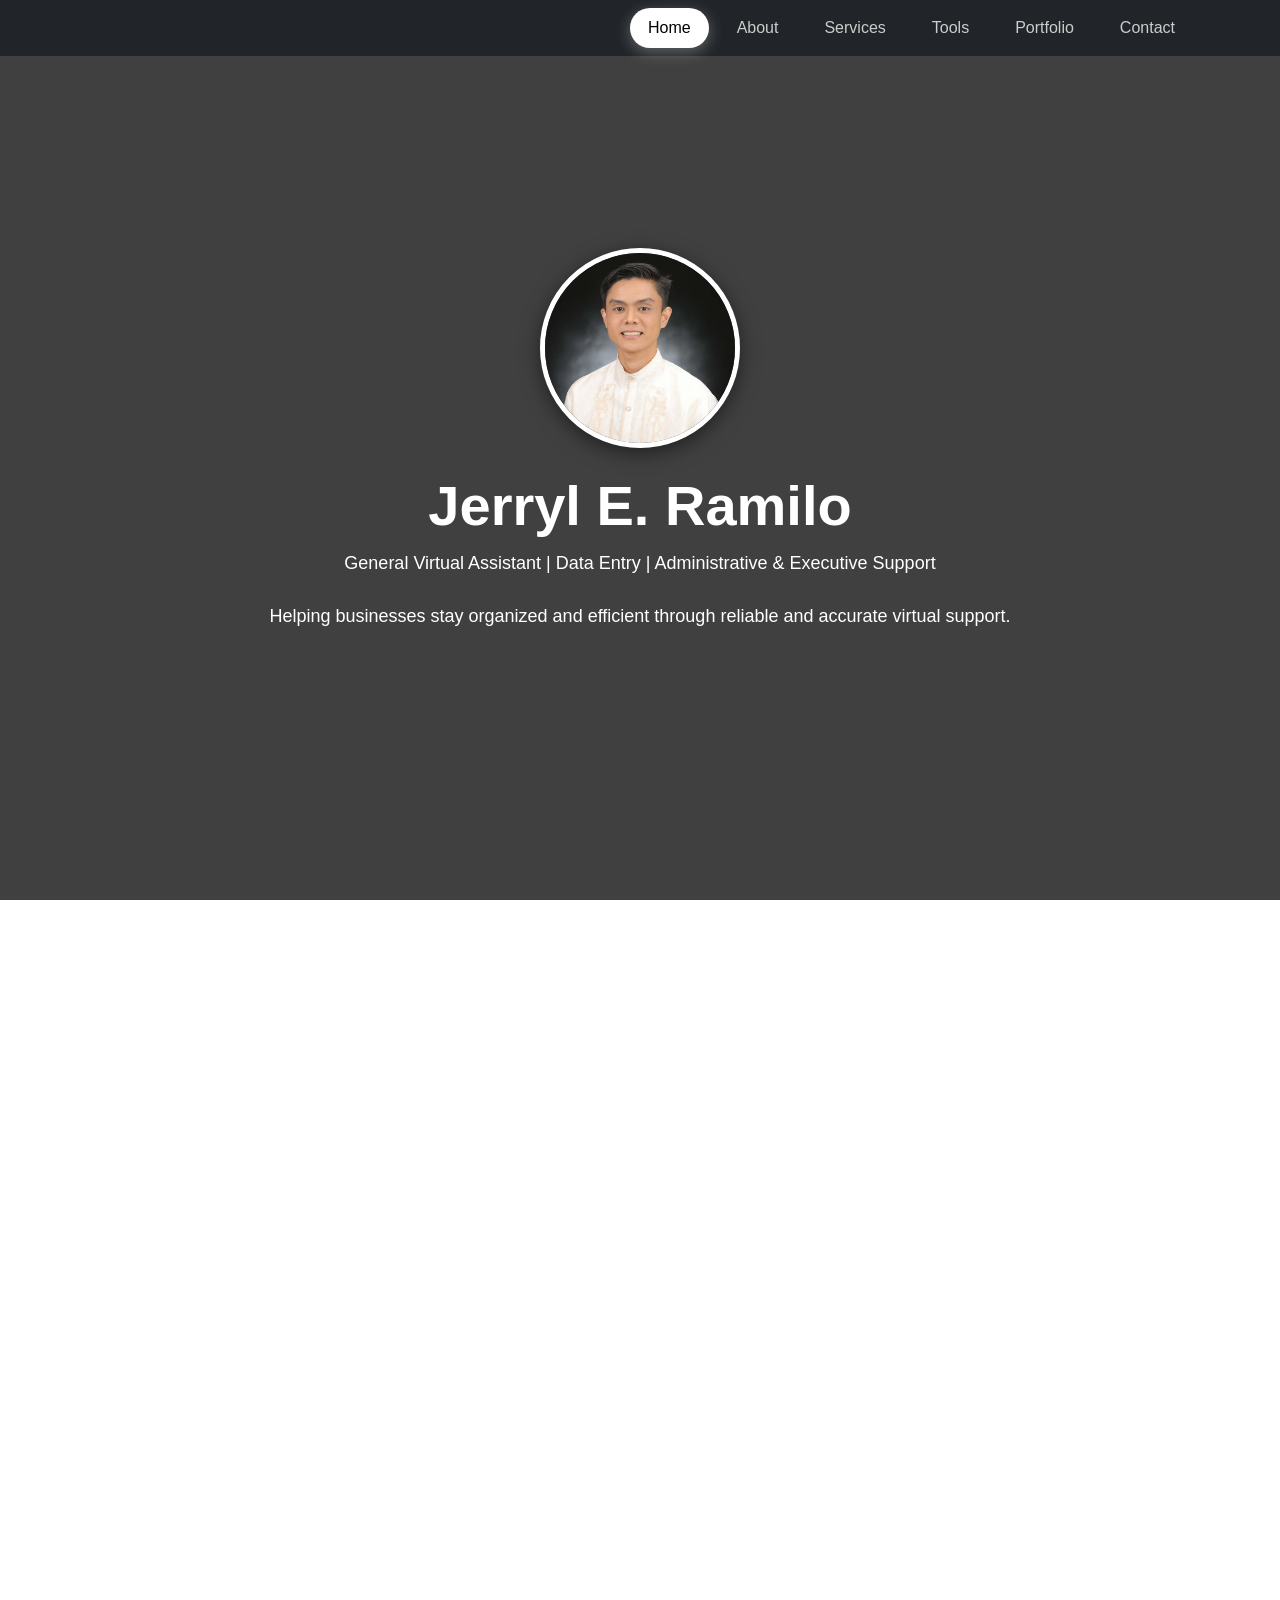
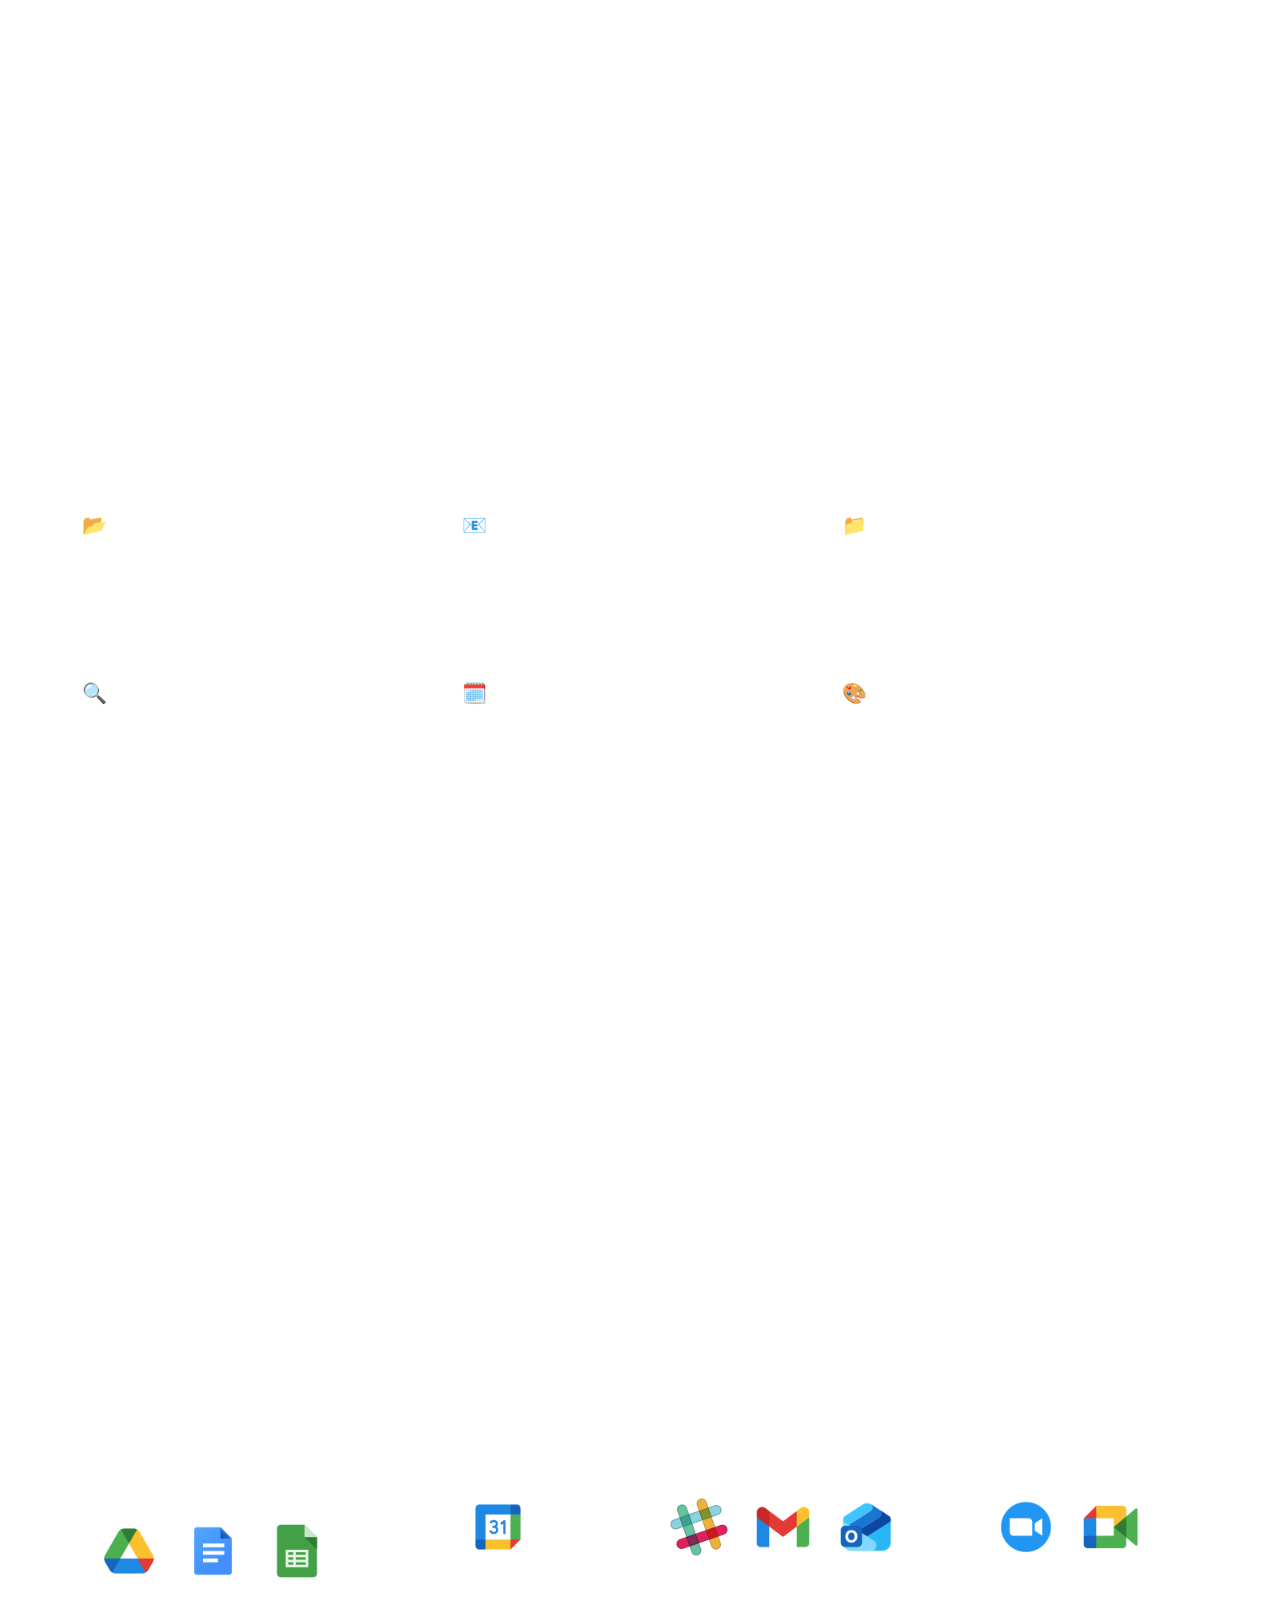
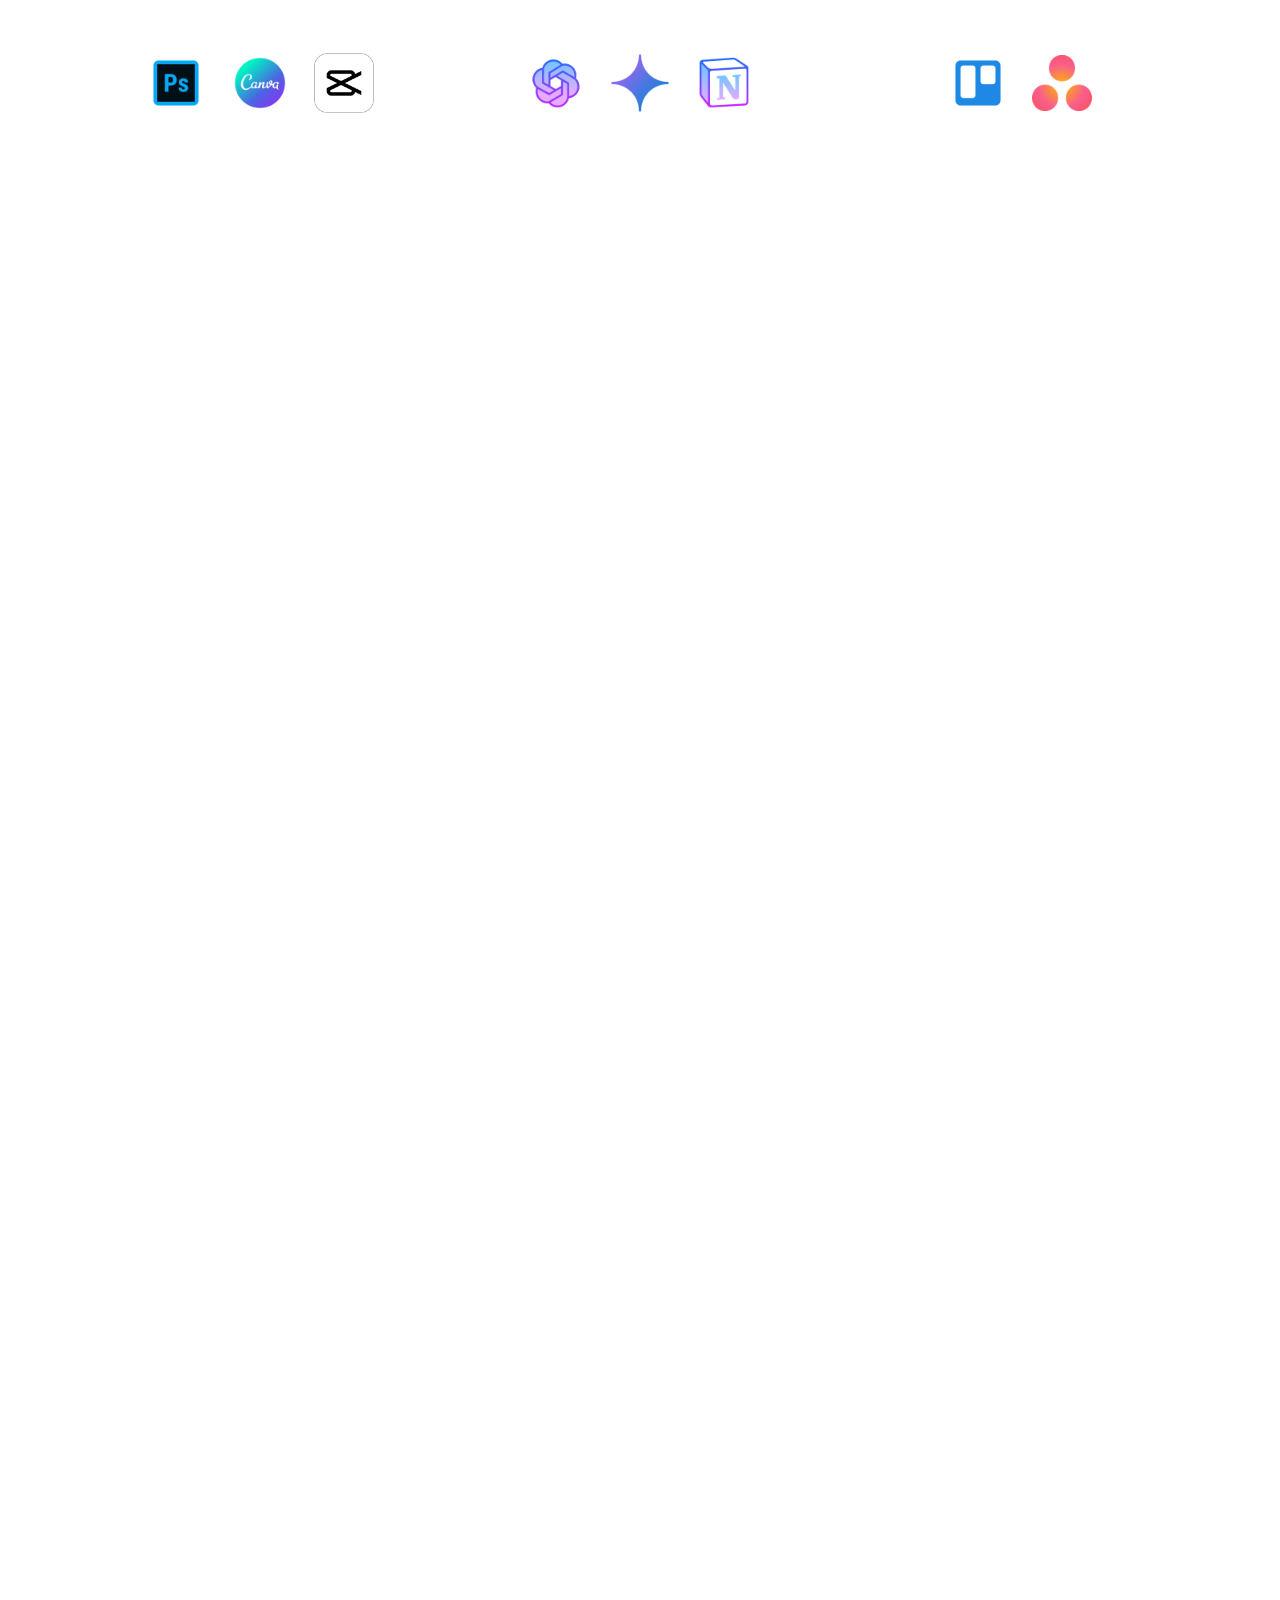
==== commit 2f09cf1c: "Update index.html" ====
--- a/index.html
+++ b/index.html
@@ -59,7 +59,7 @@
       <div class="container">
         <h2 class="mb-5 reveal"><strong>Services</strong></h2>
         <div class="row text-start">
-        <div class="col-md-3 mb-4 reveal-right">
+        <div class="col-md-4 mb-4 reveal-right">
           <h5>&#128194; Admin Support</h5>
           <ul>
             <li>File organization</li>
@@ -68,7 +68,7 @@
             <li>Task coordination</li>
           </ul>
         </div>
-        <div class="col-md-3 mb-4 reveal-left">
+        <div class="col-md-4 mb-4 reveal-left">
           <h5>&#128231; Email Management</h5>
           <ul>
             <li>Accurate data encoding</li>
@@ -77,7 +77,7 @@
             <li>Database updating</li>
           </ul>
         </div>
-        <div class="col-md-3 mb-4 reveal-right">
+        <div class="col-md-4 mb-4 reveal-right">
           <h5>&#128193; File Structuring & Naming</h5>
           <ul>
             <li>Folder organization</li>
@@ -86,7 +86,7 @@
             <li>Quick document retrieval</li>
           </ul>
         </div>
-        <div class="col-md-3 mb-4 reveal-left">
+        <div class="col-md-4 mb-4 reveal-left">
           <h5>&#128269; Online Research</h5>
           <ul>
             <li>Lead generation</li>
@@ -95,7 +95,7 @@
             <li>Market research</li>
           </ul>
         </div>
-          <div class="col-md-3 mb-4 reveal-left">
+          <div class="col-md-4 mb-4 reveal-left">
           <h5>&#128467;&#65039; Calendar Management</h5>
           <ul>
             <li>Meeting scheduling and coordination</li>
@@ -104,7 +104,7 @@
             <li>Appointment tracking and follow-ups</li>
           </ul>
         </div>
-        <div class="col-md-3 mb-4 reveal-left">
+        <div class="col-md-4 mb-4 reveal-left">
           <h5>&#127912;&#65039; Graphic & Content Support</h5>
           <ul>
             <li>Simple social media graphic creation</li>
